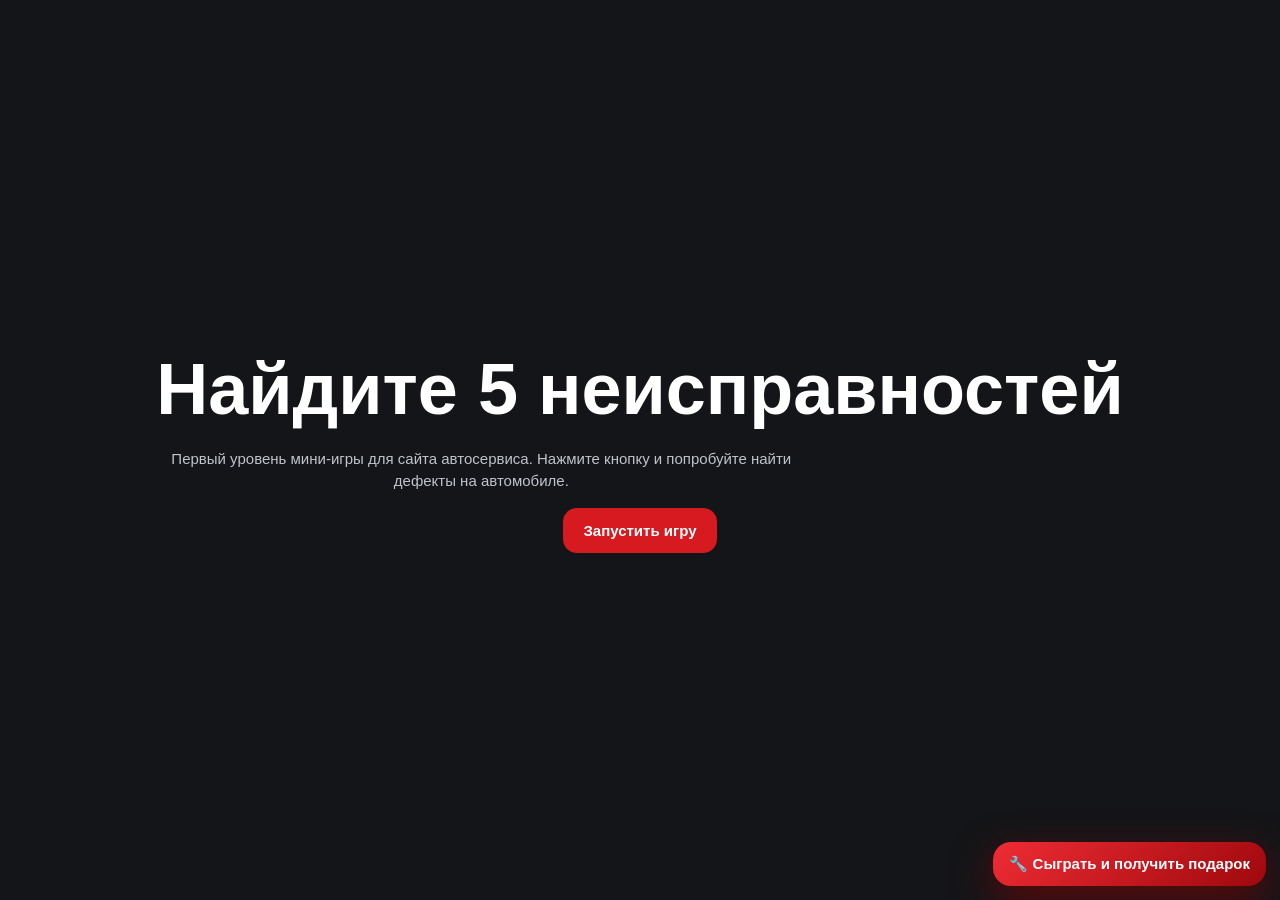
==== gsa-game-demo/index.html @ 61bdeb92 "Publish GSA game live demo" ====
<!doctype html><html lang="ru"><meta charset="utf-8"><meta name="viewport" content="width=device-width,initial-scale=1"><title>ГСА - игра</title><style>*{box-sizing:border-box}body{margin:0;font:15px Arial;background:#141518;color:#fff}button{font:inherit;cursor:pointer}.home{min-height:100vh;display:grid;place-items:center;text-align:center;padding:24px}.home h1{font-size:clamp(34px,8vw,72px);margin:0 0 18px}.home p{color:#bfc4cb;max-width:650px;line-height:1.5}.red{border:0;border-radius:14px;padding:14px 20px;background:#d71920;color:#fff;font-weight:800}.badge{position:fixed;right:14px;bottom:14px;z-index:3;border:0;border-radius:18px;padding:13px 16px;background:linear-gradient(135deg,#ef2c34,#9e080d);color:#fff;font-weight:800;box-shadow:0 15px 40px #8f000099;animation:p 3s infinite}@keyframes p{50%{transform:translateY(-4px)}}.modal{position:fixed;inset:0;z-index:10;display:none;background:#000d;padding:10px}.modal.on{display:grid;place-items:center}.box{width:min(1000px,100%);max-height:100vh;overflow:auto;background:#202226;border-radius:20px}.head{display:flex;justify-content:space-between;align-items:center;padding:13px 15px;background:#181a1d;position:sticky;top:0;z-index:4}.hud{display:flex;gap:8px;align-items:center}.pill{background:#2c2f34;padding:8px 10px;border-radius:10px;font-weight:800}.x{width:38px;height:38px;border:0;border-radius:10px;background:#30343a;color:#fff;font-size:22px}.scene{position:relative;aspect-ratio:1672/941;background:#000}.scene img,.scene svg{position:absolute;inset:0;width:100%;height:100%}.scene img{object-fit:contain;pointer-events:none}.hot{fill:#fff0;stroke:#fff0;stroke-width:7}.hot:focus{stroke:#ffd54a;outline:none}.ring{fill:none;stroke:#31d486;stroke-width:7;opacity:0}.ring.on{opacity:1}.cover,.finish{position:absolute;inset:0;display:grid;place-items:center;background:#000a;padding:18px}.finish{display:none}.card{max-width:460px;text-align:center;background:#24272c;padding:24px;border-radius:20px}.card h2{margin:0 0 10px}.card p{color:#c4c9d0;line-height:1.45}.toast{position:absolute;left:14px;bottom:14px;max-width:calc(100% - 28px);background:#15171bf2;padding:12px 14px;border-radius:12px;display:none}.toast.on{display:block}.toast b{display:block;margin-bottom:4px}.toast span{color:#c6cbd2;font-size:13px}.coupon{font-size:28px;color:#ff4b53;font-weight:900;letter-spacing:2px;margin:15px 0}.hint{margin:12px;border:1px solid #444;background:#2c2f34;color:#fff;border-radius:11px;padding:10px 14px;font-weight:800}@media(max-width:600px){.modal{padding:0}.box{border-radius:0}.head{align-items:flex-start}.hud{flex-wrap:wrap;justify-content:flex-end}.badge{right:8px;bottom:8px;max-width:220px}}
</style><body><main class="home"><div><h1>Найдите 5 неисправностей</h1><p>Первый уровень мини-игры для сайта автосервиса. Нажмите кнопку и попробуйте найти дефекты на автомобиле.</p><button class="red" id="open">Запустить игру</button></div></main><button class="badge" id="badge">🔧 Сыграть и получить подарок</button><div class="modal" id="modal"><div class="box"><div class="head"><b>Диагностика автомобиля</b><div class="hud"><span class="pill">Найдено: <b id="n">0</b>/5</span><span class="pill" id="t">01:30</span><button class="x" id="close">×</button></div></div><div class="scene" id="scene"><img src="[data-uri]" alt="Автомобиль на подъёмнике"><svg id="map" viewBox="0 0 1672 941"><ellipse class="hot" data-i="tire" cx="568" cy="408" rx="105" ry="190" tabindex="0"/><ellipse class="ring" data-r="tire" cx="568" cy="408" rx="105" ry="190"/><ellipse class="hot" data-i="brake" cx="711" cy="369" rx="76" ry="92" tabindex="0"/><ellipse class="ring" data-r="brake" cx="711" cy="369" rx="76" ry="92"/><ellipse class="hot" data-i="shock" cx="650" cy="190" rx="78" ry="105" tabindex="0"/><ellipse class="ring" data-r="shock" cx="650" cy="190" rx="78" ry="105"/><ellipse class="hot" data-i="exhaust" cx="1155" cy="579" rx="205" ry="78" tabindex="0"/><ellipse class="ring" data-r="exhaust" cx="1155" cy="579" rx="205" ry="78"/><ellipse class="hot" data-i="fluid" cx="817" cy="900" rx="118" ry="42" tabindex="0"/><ellipse class="ring" data-r="fluid" cx="817" cy="900" rx="118" ry="42"/></svg><div class="toast" id="toast"><b id="a"></b><span id="b"></span></div><div class="cover" id="cover"><div class="card"><h2>Проведите диагностику</h2><p>Найдите 5 неисправностей за 90 секунд. После окончания времени можно продолжить.</p><button class="red" id="start">Начать диагностику</button></div></div><div class="finish" id="finish"><div class="card"><h2>Все неисправности найдены</h2><p>Первый уровень пройден.</p><div class="coupon">GSA-300</div><button class="red" id="copy">Скопировать купон</button><button class="hint" id="again">Пройти ещё раз</button></div></div></div><button class="hint" id="hint">Показать подсказку</button></div></div><script>(()=>{const D={tire:['Изношенная шина','Износ протектора ухудшает сцепление и увеличивает тормозной путь.'],brake:['Повреждённый тормозной диск','Коррозия и борозды могут снизить эффективность торможения.'],shock:['Потёкший амортизатор','Масляные следы могут говорить о потере герметичности.'],exhaust:['Повреждённая выхлопная система','Коррозия и утечка газов вызывают шум и запах выхлопа.'],fluid:['Утечка жидкости','Пятно под машиной может быть маслом, антифризом или другой жидкостью.']},$=s=>document.querySelector(s),M=$('#modal'),C=$('#cover'),F=$('#finish'),N=$('#n'),T=$('#t'),A=$('#a'),B=$('#b'),O=$('#toast');let f=new Set,s=90,q,h=0,p=false;function open(){M.classList.add('on');document.body.style.overflow='hidden'}function close(){M.classList.remove('on');document.body.style.overflow='';clearInterval(q);p=false}$('#open').onclick=$('#badge').onclick=open;$('#close').onclick=close;function toast(x,y){A.textContent=x;B.textContent=y;O.classList.add('on');setTimeout(()=>O.classList.remove('on'),3000)}function time(){T.textContent=String(s/60|0).padStart(2,'0')+':'+String(s%60).padStart(2,'0')}function reset(){clearInterval(q);f.clear();s=90;p=false;N.textContent=0;time();document.querySelectorAll('.ring').forEach(x=>x.classList.remove('on'));F.style.display='none'}function start(){reset();C.style.display='none';p=true;q=setInterval(()=>{if(s){s--;time();if(!s)toast('Время вышло','Можно продолжить поиск.')}},1000)}$('#start').onclick=start;function hit(i){if(!p||f.has(i))return;f.add(i);document.querySelector(`[data-r=${i}]`).classList.add('on');N.textContent=f.size;toast(D[i][0],D[i][1]);if(f.size===5){clearInterval(q);p=false;setTimeout(()=>F.style.display='grid',600)}}document.querySelectorAll('.hot').forEach(x=>{x.onpointerdown=e=>{e.stopPropagation();hit(x.dataset.i)};x.onkeydown=e=>{if(e.key==='Enter'||e.key===' '){e.preventDefault();hit(x.dataset.i)}}});$('#hint').onclick=()=>{if(!p)return;let x=Object.keys(D).filter(i=>!f.has(i));if(x.length){let i=x[h++%x.length];toast('Подсказка',D[i][0])}};$('#again').onclick=start;$('#copy').onclick=async e=>{try{await navigator.clipboard.writeText('GSA-300');e.target.textContent='Код скопирован'}catch{e.target.textContent='GSA-300'}};document.onkeydown=e=>{if(e.key==='Escape')close()};reset()})();</script></body></html>
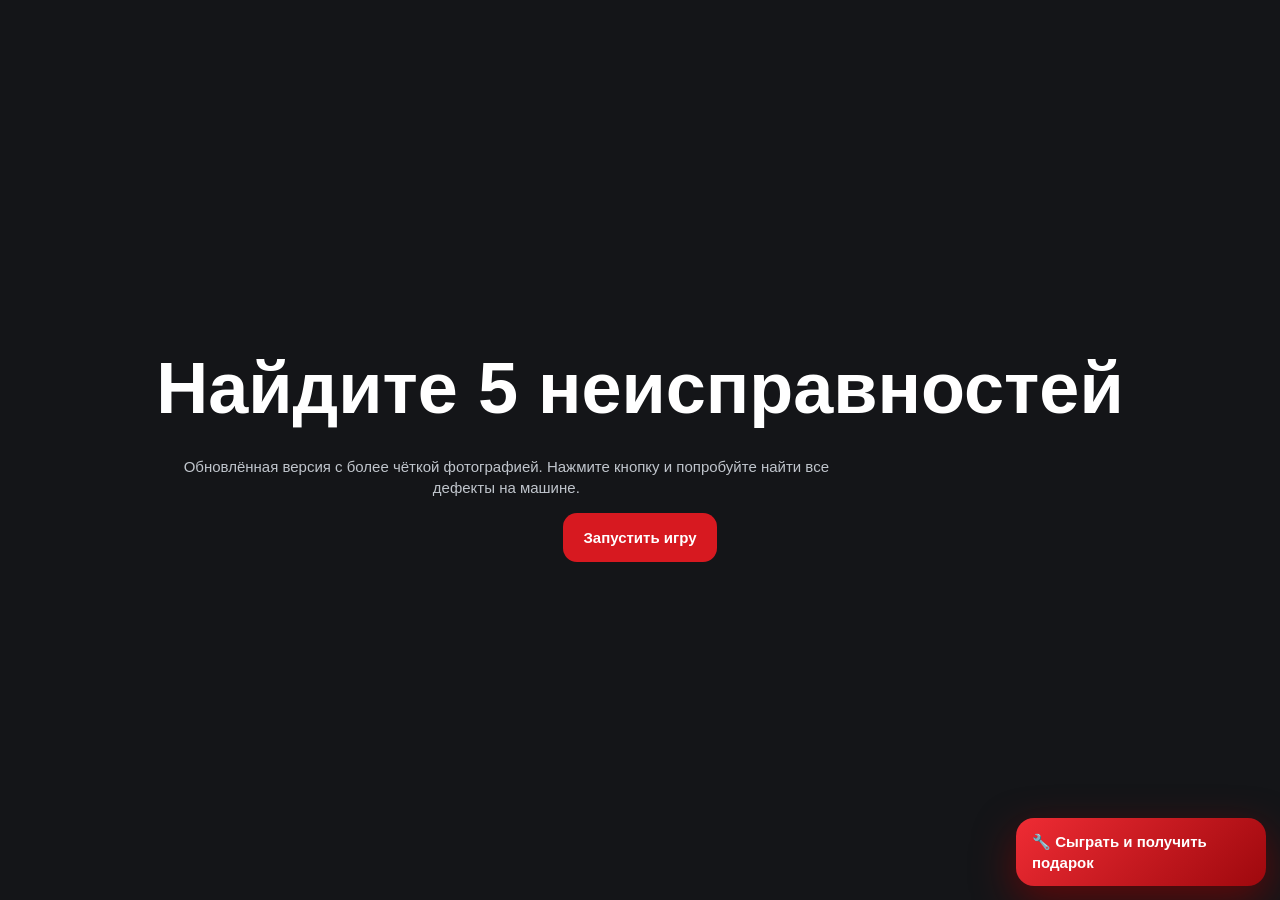
==== commit 62517975: "Improve GSA mobile portrait gameplay" ====
--- a/gsa-game-demo/index.html
+++ b/gsa-game-demo/index.html
@@ -1,2 +1,150 @@
-<!doctype html><html lang="ru"><meta charset="utf-8"><meta name="viewport" content="width=device-width,initial-scale=1"><title>ГСА - игра</title><style>*{box-sizing:border-box}body{margin:0;font:15px Arial;background:#141518;color:#fff}button{font:inherit;cursor:pointer}.home{min-height:100vh;display:grid;place-items:center;text-align:center;padding:24px}.home h1{font-size:clamp(34px,8vw,72px);margin:0 0 18px}.home p{color:#bfc4cb;max-width:650px;line-height:1.5}.red{border:0;border-radius:14px;padding:14px 20px;background:#d71920;color:#fff;font-weight:800}.badge{position:fixed;right:14px;bottom:14px;z-index:3;border:0;border-radius:18px;padding:13px 16px;background:linear-gradient(135deg,#ef2c34,#9e080d);color:#fff;font-weight:800;box-shadow:0 15px 40px #8f000099;animation:p 3s infinite}@keyframes p{50%{transform:translateY(-4px)}}.modal{position:fixed;inset:0;z-index:10;display:none;background:#000d;padding:10px}.modal.on{display:grid;place-items:center}.box{width:min(1000px,100%);max-height:100vh;overflow:auto;background:#202226;border-radius:20px}.head{display:flex;justify-content:space-between;align-items:center;padding:13px 15px;background:#181a1d;position:sticky;top:0;z-index:4}.hud{display:flex;gap:8px;align-items:center}.pill{background:#2c2f34;padding:8px 10px;border-radius:10px;font-weight:800}.x{width:38px;height:38px;border:0;border-radius:10px;background:#30343a;color:#fff;font-size:22px}.scene{position:relative;aspect-ratio:1672/941;background:#000}.scene img,.scene svg{position:absolute;inset:0;width:100%;height:100%}.scene img{object-fit:contain;pointer-events:none}.hot{fill:#fff0;stroke:#fff0;stroke-width:7}.hot:focus{stroke:#ffd54a;outline:none}.ring{fill:none;stroke:#31d486;stroke-width:7;opacity:0}.ring.on{opacity:1}.cover,.finish{position:absolute;inset:0;display:grid;place-items:center;background:#000a;padding:18px}.finish{display:none}.card{max-width:460px;text-align:center;background:#24272c;padding:24px;border-radius:20px}.card h2{margin:0 0 10px}.card p{color:#c4c9d0;line-height:1.45}.toast{position:absolute;left:14px;bottom:14px;max-width:calc(100% - 28px);background:#15171bf2;padding:12px 14px;border-radius:12px;display:none}.toast.on{display:block}.toast b{display:block;margin-bottom:4px}.toast span{color:#c6cbd2;font-size:13px}.coupon{font-size:28px;color:#ff4b53;font-weight:900;letter-spacing:2px;margin:15px 0}.hint{margin:12px;border:1px solid #444;background:#2c2f34;color:#fff;border-radius:11px;padding:10px 14px;font-weight:800}@media(max-width:600px){.modal{padding:0}.box{border-radius:0}.head{align-items:flex-start}.hud{flex-wrap:wrap;justify-content:flex-end}.badge{right:8px;bottom:8px;max-width:220px}}
-</style><body><main class="home"><div><h1>Найдите 5 неисправностей</h1><p>Первый уровень мини-игры для сайта автосервиса. Нажмите кнопку и попробуйте найти дефекты на автомобиле.</p><button class="red" id="open">Запустить игру</button></div></main><button class="badge" id="badge">🔧 Сыграть и получить подарок</button><div class="modal" id="modal"><div class="box"><div class="head"><b>Диагностика автомобиля</b><div class="hud"><span class="pill">Найдено: <b id="n">0</b>/5</span><span class="pill" id="t">01:30</span><button class="x" id="close">×</button></div></div><div class="scene" id="scene"><img src="[data-uri]" alt="Автомобиль на подъёмнике"><svg id="map" viewBox="0 0 1672 941"><ellipse class="hot" data-i="tire" cx="568" cy="408" rx="105" ry="190" tabindex="0"/><ellipse class="ring" data-r="tire" cx="568" cy="408" rx="105" ry="190"/><ellipse class="hot" data-i="brake" cx="711" cy="369" rx="76" ry="92" tabindex="0"/><ellipse class="ring" data-r="brake" cx="711" cy="369" rx="76" ry="92"/><ellipse class="hot" data-i="shock" cx="650" cy="190" rx="78" ry="105" tabindex="0"/><ellipse class="ring" data-r="shock" cx="650" cy="190" rx="78" ry="105"/><ellipse class="hot" data-i="exhaust" cx="1155" cy="579" rx="205" ry="78" tabindex="0"/><ellipse class="ring" data-r="exhaust" cx="1155" cy="579" rx="205" ry="78"/><ellipse class="hot" data-i="fluid" cx="817" cy="900" rx="118" ry="42" tabindex="0"/><ellipse class="ring" data-r="fluid" cx="817" cy="900" rx="118" ry="42"/></svg><div class="toast" id="toast"><b id="a"></b><span id="b"></span></div><div class="cover" id="cover"><div class="card"><h2>Проведите диагностику</h2><p>Найдите 5 неисправностей за 90 секунд. После окончания времени можно продолжить.</p><button class="red" id="start">Начать диагностику</button></div></div><div class="finish" id="finish"><div class="card"><h2>Все неисправности найдены</h2><p>Первый уровень пройден.</p><div class="coupon">GSA-300</div><button class="red" id="copy">Скопировать купон</button><button class="hint" id="again">Пройти ещё раз</button></div></div></div><button class="hint" id="hint">Показать подсказку</button></div></div><script>(()=>{const D={tire:['Изношенная шина','Износ протектора ухудшает сцепление и увеличивает тормозной путь.'],brake:['Повреждённый тормозной диск','Коррозия и борозды могут снизить эффективность торможения.'],shock:['Потёкший амортизатор','Масляные следы могут говорить о потере герметичности.'],exhaust:['Повреждённая выхлопная система','Коррозия и утечка газов вызывают шум и запах выхлопа.'],fluid:['Утечка жидкости','Пятно под машиной может быть маслом, антифризом или другой жидкостью.']},$=s=>document.querySelector(s),M=$('#modal'),C=$('#cover'),F=$('#finish'),N=$('#n'),T=$('#t'),A=$('#a'),B=$('#b'),O=$('#toast');let f=new Set,s=90,q,h=0,p=false;function open(){M.classList.add('on');document.body.style.overflow='hidden'}function close(){M.classList.remove('on');document.body.style.overflow='';clearInterval(q);p=false}$('#open').onclick=$('#badge').onclick=open;$('#close').onclick=close;function toast(x,y){A.textContent=x;B.textContent=y;O.classList.add('on');setTimeout(()=>O.classList.remove('on'),3000)}function time(){T.textContent=String(s/60|0).padStart(2,'0')+':'+String(s%60).padStart(2,'0')}function reset(){clearInterval(q);f.clear();s=90;p=false;N.textContent=0;time();document.querySelectorAll('.ring').forEach(x=>x.classList.remove('on'));F.style.display='none'}function start(){reset();C.style.display='none';p=true;q=setInterval(()=>{if(s){s--;time();if(!s)toast('Время вышло','Можно продолжить поиск.')}},1000)}$('#start').onclick=start;function hit(i){if(!p||f.has(i))return;f.add(i);document.querySelector(`[data-r=${i}]`).classList.add('on');N.textContent=f.size;toast(D[i][0],D[i][1]);if(f.size===5){clearInterval(q);p=false;setTimeout(()=>F.style.display='grid',600)}}document.querySelectorAll('.hot').forEach(x=>{x.onpointerdown=e=>{e.stopPropagation();hit(x.dataset.i)};x.onkeydown=e=>{if(e.key==='Enter'||e.key===' '){e.preventDefault();hit(x.dataset.i)}}});$('#hint').onclick=()=>{if(!p)return;let x=Object.keys(D).filter(i=>!f.has(i));if(x.length){let i=x[h++%x.length];toast('Подсказка',D[i][0])}};$('#again').onclick=start;$('#copy').onclick=async e=>{try{await navigator.clipboard.writeText('GSA-300');e.target.textContent='Код скопирован'}catch{e.target.textContent='GSA-300'}};document.onkeydown=e=>{if(e.key==='Escape')close()};reset()})();</script></body></html>+<!doctype html>
+<html lang="ru">
+<head>
+<meta charset="utf-8">
+<meta name="viewport" content="width=device-width,initial-scale=1,viewport-fit=cover">
+<title>ГСА - Найди 5 неисправностей</title>
+<style>
+*{box-sizing:border-box}html,body{margin:0;padding:0}body{font:15px/1.4 Arial,sans-serif;background:#141518;color:#fff}
+button{font:inherit;cursor:pointer}
+.home{min-height:100vh;display:grid;place-items:center;text-align:center;padding:24px}
+.home h1{font-size:clamp(34px,8vw,72px);margin:0 0 18px}.home p{color:#c0c5cc;max-width:700px}
+.btn-red{border:0;border-radius:14px;padding:14px 20px;background:#d71920;color:#fff;font-weight:800}
+.badge{position:fixed;right:14px;bottom:14px;z-index:3;border:0;border-radius:18px;padding:13px 16px;background:linear-gradient(135deg,#ef2c34,#9e080d);color:#fff;font-weight:800;box-shadow:0 15px 40px #8f000099;animation:pulse 3s infinite;max-width:250px;text-align:left}
+@keyframes pulse{50%{transform:translateY(-4px)}}
+.modal{position:fixed;inset:0;z-index:10;display:none;background:#000c;padding:10px}.modal.on{display:grid;place-items:center}
+.box{width:min(1120px,100%);max-height:100vh;overflow:auto;background:#202226;border-radius:20px;box-shadow:0 20px 50px rgba(0,0,0,.45)}
+.head{display:flex;justify-content:space-between;align-items:center;gap:12px;padding:13px 15px;background:#181a1d;position:sticky;top:0;z-index:4}
+.brand{font-weight:800}.hud{display:flex;gap:8px;align-items:center;flex-wrap:wrap;justify-content:flex-end}.pill{background:#2c2f34;padding:8px 10px;border-radius:10px;font-weight:800}.pill.low{background:#b10e14}.x{width:38px;height:38px;border:0;border-radius:10px;background:#30343a;color:#fff;font-size:22px}
+.helper{display:flex;gap:10px;align-items:center;justify-content:space-between;padding:10px 12px 0 12px;flex-wrap:wrap}.hint-btn,.ghost-btn{border:1px solid #555;background:#2c2f34;color:#fff;border-radius:11px;padding:10px 14px;font-weight:800}.ghost-btn{background:#fff;color:#111}
+.scene-scroll{margin:12px;overflow:hidden;border-radius:16px;background:#000;border:1px solid #35383d;overscroll-behavior:contain}
+.scene{position:relative;aspect-ratio:1672/941;background:#000;margin:0;width:100%;overflow:hidden}
+.scene img,.scene svg{position:absolute;inset:0;width:100%;height:100%}.scene img{object-fit:contain;pointer-events:none}
+.hot{fill:#fff0;stroke:#fff0;stroke-width:6}.hot:focus{stroke:#ffd54a;outline:none}
+.ring{fill:none;stroke:#31d486;stroke-width:7;opacity:0}.ring.on{opacity:1}.ring.hint{opacity:.85;stroke:#ffd54a}.wrong-x{stroke:#ff4c55;stroke-width:8;stroke-linecap:round}
+.cover,.finish{position:absolute;inset:0;display:grid;place-items:center;background:#000a;padding:18px}.finish{display:none}
+.card{max-width:500px;text-align:center;background:#24272c;padding:24px;border-radius:20px}.card h2{margin:0 0 10px}.card p{color:#c4c9d0;line-height:1.45}
+.toast{position:absolute;left:14px;bottom:14px;max-width:calc(100% - 28px);background:#15171bf2;padding:12px 14px;border-radius:12px;display:none}.toast.on{display:block}.toast b{display:block;margin-bottom:4px}.toast span{color:#c6cbd2;font-size:13px}
+.coupon{font-size:28px;color:#ff4b53;font-weight:900;letter-spacing:2px;margin:15px 0}
+.finish-actions{display:flex;gap:10px;flex-wrap:wrap;justify-content:center}.status{padding:0 12px 12px;color:#cfd3d9;min-height:24px}.status.warn{color:#ffcc66}.status.ok{color:#7de1a3}
+@media(max-width:700px){
+  .modal{padding:0;align-items:stretch}.box{border-radius:0;width:100%;height:100dvh;max-height:100dvh;display:flex;flex-direction:column;overflow:hidden}
+  .head{flex:0 0 auto;align-items:center;padding:8px 9px;gap:6px}.brand{font-size:12px;line-height:1.2;max-width:122px}.hud{gap:5px}.pill{padding:6px 7px;font-size:11px}.x{width:34px;height:34px;font-size:20px}
+  .helper{flex:0 0 auto;padding:6px 8px;gap:6px;min-height:44px}.hint-btn{padding:7px 11px;font-size:12px}.status{padding:0;font-size:11px;line-height:1.2;flex:1;text-align:right;min-height:0}
+  .scene-scroll{flex:1 1 auto;min-height:0;margin:0 8px 8px;overflow:auto hidden;border-radius:12px;scrollbar-width:thin;-webkit-overflow-scrolling:touch;touch-action:pan-x;overscroll-behavior-x:contain}
+  .scene{height:100%;width:max(100%,calc((100dvh - 102px) * 1.77778));min-width:760px;max-width:none;aspect-ratio:auto}
+  .scene img,.scene svg{width:100%;height:100%;object-fit:fill}
+  .cover,.finish{position:sticky;left:0;width:min(100vw - 16px,430px);min-width:calc(100vw - 16px)}
+  .card{padding:18px 14px;border-radius:15px}.card h2{font-size:19px}.card p{font-size:13px}.coupon{font-size:23px}
+  .badge{right:8px;bottom:8px;max-width:210px;font-size:13px}.finish-actions .btn-red,.finish-actions .ghost-btn{width:100%}
+}
+@media(max-width:700px) and (orientation:landscape){
+  .box{height:100dvh}.brand{max-width:none}.scene-scroll{overflow:hidden;margin:0 8px 8px}.scene{width:100%;min-width:0;height:auto;aspect-ratio:1672/941}.scene img,.scene svg{object-fit:contain}.status{text-align:left}
+}
+</style>
+</head>
+<body>
+<main class="home"><div><h1>Найдите 5 неисправностей</h1><p>Обновлённая версия с более чёткой фотографией. Нажмите кнопку и попробуйте найти все дефекты на машине.</p><button class="btn-red" id="openMain">Запустить игру</button></div></main>
+<button class="badge" id="badge">🔧 Сыграть и получить подарок</button>
+<div class="modal" id="modal" aria-hidden="true">
+  <div class="box">
+    <div class="head">
+      <div class="brand">Гараж Счастливого Автомобиля</div>
+      <div class="hud">
+        <span class="pill">Найдено: <b id="foundCount">0</b>/5</span>
+        <span class="pill" id="timerPill">Осталось: <b id="timer">01:30</b></span>
+        <button class="x" id="close">×</button>
+      </div>
+    </div>
+    <div class="helper">
+      <button class="hint-btn" id="hintBtn">Подсказка</button>
+      <div id="topStatus" class="status"></div>
+    </div>
+    <div class="scene-scroll" id="sceneScroll" aria-label="Игровое изображение. На вертикальном экране перемещайте его пальцем влево и вправо.">
+    <div class="scene" id="scene">
+      <img id="gsaCarImage" alt="Автомобиль на подъёмнике">
+      <svg id="map" viewBox="0 0 1672 941" aria-label="Игровая карта">
+        <ellipse class="hot" data-i="tire" cx="568" cy="408" rx="105" ry="190" tabindex="0"/>
+        <ellipse class="ring" data-r="tire" cx="568" cy="408" rx="105" ry="190"/>
+        <ellipse class="hot" data-i="brake" cx="711" cy="369" rx="76" ry="92" tabindex="0"/>
+        <ellipse class="ring" data-r="brake" cx="711" cy="369" rx="76" ry="92"/>
+        <ellipse class="hot" data-i="shock" cx="650" cy="190" rx="78" ry="105" tabindex="0"/>
+        <ellipse class="ring" data-r="shock" cx="650" cy="190" rx="78" ry="105"/>
+        <ellipse class="hot" data-i="exhaust" cx="1155" cy="579" rx="205" ry="78" tabindex="0"/>
+        <ellipse class="ring" data-r="exhaust" cx="1155" cy="579" rx="205" ry="78"/>
+        <ellipse class="hot" data-i="fluid" cx="817" cy="900" rx="118" ry="42" tabindex="0"/>
+        <ellipse class="ring" data-r="fluid" cx="817" cy="900" rx="118" ry="42"/>
+      </svg>
+      <div class="toast" id="toast"><b id="toastTitle"></b><span id="toastText"></span></div>
+      <div class="cover" id="cover"><div class="card"><h2>Проведите диагностику</h2><p>Найдите 5 неисправностей за 90 секунд. После окончания времени можно продолжить поиск. В этой версии уже добавлены звуки для верного и неверного нажатия.</p><button class="btn-red" id="start">Начать диагностику</button></div></div>
+      <div class="finish" id="finish"><div class="card"><h2>Все неисправности найдены</h2><p>Первый уровень пройден.</p><div class="coupon">GSA-300</div><div class="finish-actions"><button class="btn-red" id="copyBtn">Скопировать купон</button><button class="ghost-btn" id="againBtn">Пройти ещё раз</button></div></div></div>
+    </div>
+    </div>
+  </div>
+</div>
+<script src="img-1.js"></script>
+<script src="img-2.js"></script>
+<script src="img-3.js"></script>
+<script src="img-4.js"></script>
+<script src="img-5.js"></script>
+<script src="img-6.js"></script>
+<script src="img-7.js"></script>
+<script src="img-8.js"></script>
+<script>
+(()=>{
+  const imageElement=document.getElementById('gsaCarImage');
+  if(imageElement && window.GSA_IMG){ imageElement.src='data:image/webp;base64,'+window.GSA_IMG; }
+  const DEFECTS={
+    tire:['Изношенная шина','Износ протектора ухудшает сцепление и увеличивает тормозной путь.'],
+    brake:['Повреждённый тормозной диск','Коррозия и борозды могут снизить эффективность торможения.'],
+    shock:['Потёкший амортизатор','Масляные следы могут говорить о потере герметичности амортизатора.'],
+    exhaust:['Повреждённая выхлопная система','Коррозия и утечка газов вызывают шум и запах выхлопа.'],
+    fluid:['Утечка жидкости','Пятно под машиной может быть маслом, антифризом или другой жидкостью.']
+  };
+  const $=s=>document.querySelector(s), $$=s=>document.querySelectorAll(s);
+  const modal=$('#modal'), cover=$('#cover'), finish=$('#finish'), toast=$('#toast'), timer=$('#timer'), timerPill=$('#timerPill'), foundCount=$('#foundCount'), topStatus=$('#topStatus'), sceneScroll=$('#sceneScroll'), map=$('#map');
+  let found=new Set(), seconds=90, timerId=null, playing=false, hintIndex=0, audioCtx=null;
+  function ensureAudio(){ if(!audioCtx){ const AC=window.AudioContext||window.webkitAudioContext; if(AC) audioCtx=new AC(); } if(audioCtx && audioCtx.state==='suspended') audioCtx.resume(); }
+  function tone(freq,dur,type,vol,delay){ if(!audioCtx) return; const now=audioCtx.currentTime+(delay||0); const o=audioCtx.createOscillator(), g=audioCtx.createGain(); o.type=type||'sine'; o.frequency.setValueAtTime(freq,now); g.gain.setValueAtTime(0.0001,now); g.gain.exponentialRampToValueAtTime(vol||0.08,now+0.01); g.gain.exponentialRampToValueAtTime(0.0001,now+dur); o.connect(g); g.connect(audioCtx.destination); o.start(now); o.stop(now+dur+0.02); }
+  function playCorrect(){ ensureAudio(); tone(660,0.12,'triangle',0.07,0); tone(880,0.16,'triangle',0.07,0.12); }
+  function playWrong(){ ensureAudio(); tone(220,0.18,'sawtooth',0.05,0); tone(180,0.18,'sawtooth',0.04,0.08); }
+  function openGame(){ modal.classList.add('on'); modal.setAttribute('aria-hidden','false'); document.body.style.overflow='hidden'; }
+  function closeGame(){ modal.classList.remove('on'); modal.setAttribute('aria-hidden','true'); document.body.style.overflow=''; stopTimer(); playing=false; }
+  $('#openMain').onclick=$('#badge').onclick=openGame; $('#close').onclick=closeGame;
+  document.addEventListener('keydown',e=>{ if(e.key==='Escape') closeGame(); });
+  function format(sec){ return String(sec/60|0).padStart(2,'0')+':'+String(sec%60).padStart(2,'0'); }
+  function updateTimer(){ timer.textContent=format(seconds); if(seconds<=15) timerPill.classList.add('low'); else timerPill.classList.remove('low'); }
+  function showToast(title,text){ $('#toastTitle').textContent=title; $('#toastText').textContent=text; toast.classList.add('on'); clearTimeout(showToast.tid); showToast.tid=setTimeout(()=>toast.classList.remove('on'),2800); }
+  function reset(){ stopTimer(); found.clear(); seconds=90; playing=false; hintIndex=0; updateTimer(); foundCount.textContent='0'; topStatus.textContent=''; topStatus.className='status'; finish.style.display='none'; cover.style.display='grid'; $$('.ring').forEach(r=>r.classList.remove('on','hint')); $$('.wrong-mark').forEach(x=>x.remove()); }
+  function start(){ ensureAudio(); found.clear(); seconds=90; playing=true; updateTimer(); foundCount.textContent='0'; topStatus.textContent=(window.innerWidth<=700&&window.innerHeight>window.innerWidth)?'Двигайте изображение пальцем влево и вправо':''; topStatus.className='status'; finish.style.display='none'; cover.style.display='none'; $$('.ring').forEach(r=>r.classList.remove('on','hint')); $$('.wrong-mark').forEach(x=>x.remove()); if(sceneScroll){ sceneScroll.scrollLeft=0; } timerId=setInterval(()=>{ if(seconds>0){ seconds--; updateTimer(); if(seconds===0){ topStatus.textContent='Время вышло, но можно продолжить поиск'; topStatus.className='status warn'; showToast('Время вышло','Можно продолжить поиск.'); } } },1000); }
+  function stopTimer(){ if(timerId){ clearInterval(timerId); timerId=null; } }
+  $('#start').onclick=start; $('#againBtn').onclick=start;
+  function finishLevel(){ playing=false; stopTimer(); topStatus.textContent='Отлично! Все дефекты найдены'; topStatus.className='status ok'; setTimeout(()=>finish.style.display='grid',350); }
+  function markFound(id){ document.querySelector('[data-r="'+id+'"]').classList.add('on'); found.add(id); foundCount.textContent=String(found.size); const d=DEFECTS[id]; playCorrect(); showToast(d[0],d[1]); if(found.size===5) finishLevel(); }
+  function hint(){ if(!playing) return; const remain=Object.keys(DEFECTS).filter(k=>!found.has(k)); if(!remain.length) return; const id=remain[hintIndex % remain.length]; hintIndex++; const ring=document.querySelector('[data-r="'+id+'"]').classList; ring.add('hint'); setTimeout(()=>ring.remove('hint'),1200); showToast('Подсказка',DEFECTS[id][0]); }
+  $('#hintBtn').onclick=hint;
+  function wrongMark(x,y){ const ns='http://www.w3.org/2000/svg'; const g=document.createElementNS(ns,'g'); g.setAttribute('class','wrong-mark'); const l1=document.createElementNS(ns,'line'); l1.setAttribute('class','wrong-x'); l1.setAttribute('x1',x-12); l1.setAttribute('y1',y-12); l1.setAttribute('x2',x+12); l1.setAttribute('y2',y+12); const l2=document.createElementNS(ns,'line'); l2.setAttribute('class','wrong-x'); l2.setAttribute('x1',x+12); l2.setAttribute('y1',y-12); l2.setAttribute('x2',x-12); l2.setAttribute('y2',y+12); g.appendChild(l1); g.appendChild(l2); $('#map').appendChild(g); setTimeout(()=>g.remove(),650); }
+  function svgPoint(evt){ const svg=$('#map'); const pt=svg.createSVGPoint(); pt.x=evt.clientX; pt.y=evt.clientY; return pt.matrixTransform(svg.getScreenCTM().inverse()); }
+  let pointerStart=null;
+  map.addEventListener('pointerdown',e=>{
+    if(!playing) return;
+    pointerStart={x:e.clientX,y:e.clientY,id:e.target.classList.contains('hot')?e.target.dataset.i:null};
+  });
+  map.addEventListener('pointerup',e=>{
+    if(!playing||!pointerStart) return;
+    const dx=e.clientX-pointerStart.x, dy=e.clientY-pointerStart.y, moved=Math.sqrt(dx*dx+dy*dy);
+    const id=pointerStart.id; pointerStart=null;
+    if(moved>12) return;
+    if(id){ if(!found.has(id)) markFound(id); return; }
+    const p=svgPoint(e); wrongMark(p.x,p.y); playWrong(); showToast('Мимо','Здесь всё в порядке. Посмотрите внимательнее.');
+  });
+  map.addEventListener('pointercancel',()=>{ pointerStart=null; });
+  $$('.hot').forEach(el=>{
+    el.addEventListener('keydown',e=>{ if(e.key==='Enter' || e.key===' '){ e.preventDefault(); if(!playing) return; const id=el.dataset.i; if(found.has(id)) return; markFound(id); } });
+  });
+  $('#copyBtn').onclick=async e=>{ try{ await navigator.clipboard.writeText('GSA-300'); e.target.textContent='Код скопирован'; }catch(err){ e.target.textContent='GSA-300'; } };
+  reset();
+})();
+</script>
+</body>
+</html>
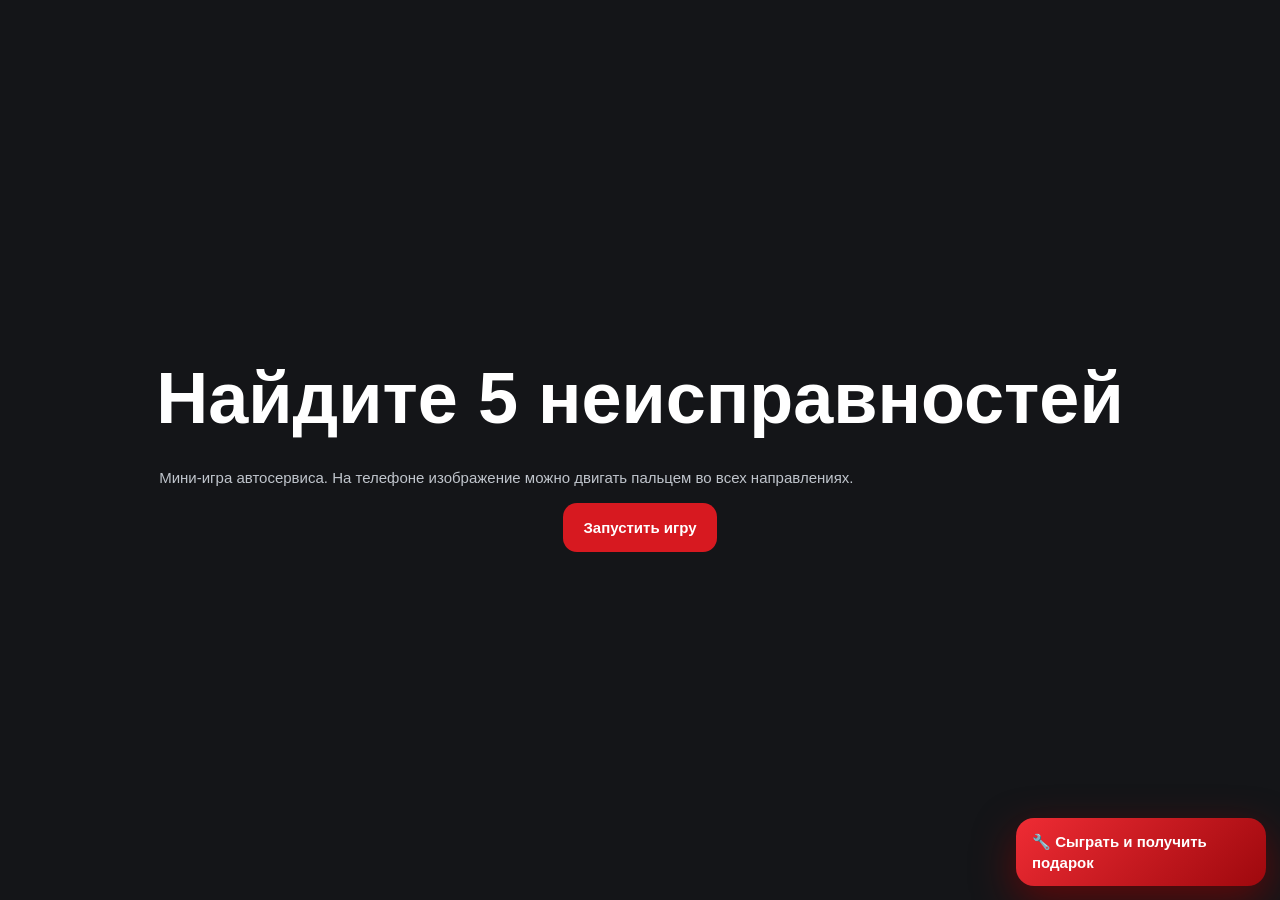
==== commit da9f86d0: "Fix image sharpness and mobile sound" ====
--- a/gsa-game-demo/index.html
+++ b/gsa-game-demo/index.html
@@ -2,149 +2,71 @@
 <html lang="ru">
 <head>
 <meta charset="utf-8">
-<meta name="viewport" content="width=device-width,initial-scale=1,viewport-fit=cover">
+<meta name="viewport" content="width=device-width,initial-scale=1,viewport-fit=cover,user-scalable=yes">
 <title>ГСА - Найди 5 неисправностей</title>
 <style>
-*{box-sizing:border-box}html,body{margin:0;padding:0}body{font:15px/1.4 Arial,sans-serif;background:#141518;color:#fff}
-button{font:inherit;cursor:pointer}
-.home{min-height:100vh;display:grid;place-items:center;text-align:center;padding:24px}
-.home h1{font-size:clamp(34px,8vw,72px);margin:0 0 18px}.home p{color:#c0c5cc;max-width:700px}
-.btn-red{border:0;border-radius:14px;padding:14px 20px;background:#d71920;color:#fff;font-weight:800}
-.badge{position:fixed;right:14px;bottom:14px;z-index:3;border:0;border-radius:18px;padding:13px 16px;background:linear-gradient(135deg,#ef2c34,#9e080d);color:#fff;font-weight:800;box-shadow:0 15px 40px #8f000099;animation:pulse 3s infinite;max-width:250px;text-align:left}
-@keyframes pulse{50%{transform:translateY(-4px)}}
-.modal{position:fixed;inset:0;z-index:10;display:none;background:#000c;padding:10px}.modal.on{display:grid;place-items:center}
-.box{width:min(1120px,100%);max-height:100vh;overflow:auto;background:#202226;border-radius:20px;box-shadow:0 20px 50px rgba(0,0,0,.45)}
-.head{display:flex;justify-content:space-between;align-items:center;gap:12px;padding:13px 15px;background:#181a1d;position:sticky;top:0;z-index:4}
-.brand{font-weight:800}.hud{display:flex;gap:8px;align-items:center;flex-wrap:wrap;justify-content:flex-end}.pill{background:#2c2f34;padding:8px 10px;border-radius:10px;font-weight:800}.pill.low{background:#b10e14}.x{width:38px;height:38px;border:0;border-radius:10px;background:#30343a;color:#fff;font-size:22px}
-.helper{display:flex;gap:10px;align-items:center;justify-content:space-between;padding:10px 12px 0 12px;flex-wrap:wrap}.hint-btn,.ghost-btn{border:1px solid #555;background:#2c2f34;color:#fff;border-radius:11px;padding:10px 14px;font-weight:800}.ghost-btn{background:#fff;color:#111}
-.scene-scroll{margin:12px;overflow:hidden;border-radius:16px;background:#000;border:1px solid #35383d;overscroll-behavior:contain}
-.scene{position:relative;aspect-ratio:1672/941;background:#000;margin:0;width:100%;overflow:hidden}
-.scene img,.scene svg{position:absolute;inset:0;width:100%;height:100%}.scene img{object-fit:contain;pointer-events:none}
-.hot{fill:#fff0;stroke:#fff0;stroke-width:6}.hot:focus{stroke:#ffd54a;outline:none}
-.ring{fill:none;stroke:#31d486;stroke-width:7;opacity:0}.ring.on{opacity:1}.ring.hint{opacity:.85;stroke:#ffd54a}.wrong-x{stroke:#ff4c55;stroke-width:8;stroke-linecap:round}
-.cover,.finish{position:absolute;inset:0;display:grid;place-items:center;background:#000a;padding:18px}.finish{display:none}
-.card{max-width:500px;text-align:center;background:#24272c;padding:24px;border-radius:20px}.card h2{margin:0 0 10px}.card p{color:#c4c9d0;line-height:1.45}
-.toast{position:absolute;left:14px;bottom:14px;max-width:calc(100% - 28px);background:#15171bf2;padding:12px 14px;border-radius:12px;display:none}.toast.on{display:block}.toast b{display:block;margin-bottom:4px}.toast span{color:#c6cbd2;font-size:13px}
-.coupon{font-size:28px;color:#ff4b53;font-weight:900;letter-spacing:2px;margin:15px 0}
-.finish-actions{display:flex;gap:10px;flex-wrap:wrap;justify-content:center}.status{padding:0 12px 12px;color:#cfd3d9;min-height:24px}.status.warn{color:#ffcc66}.status.ok{color:#7de1a3}
+:root{--red:#d71920;--dark:#181a1d;--panel:#24272c;--green:#31d486}
+*{box-sizing:border-box}html,body{margin:0;min-height:100%}body{font:15px/1.4 Arial,sans-serif;background:#141518;color:#fff}button{font:inherit;cursor:pointer}
+.home{min-height:100vh;display:grid;place-items:center;text-align:center;padding:24px}.home h1{font-size:clamp(34px,8vw,72px);margin:0 0 18px}.home p{color:#c0c5cc;max-width:700px}.btn-red{border:0;border-radius:14px;padding:14px 20px;background:var(--red);color:#fff;font-weight:800}
+.badge{position:fixed;right:14px;bottom:14px;z-index:3;border:0;border-radius:18px;padding:13px 16px;background:linear-gradient(135deg,#ef2c34,#9e080d);color:#fff;font-weight:800;box-shadow:0 15px 40px #8f000099;animation:pulse 3s infinite;max-width:250px;text-align:left}@keyframes pulse{50%{transform:translateY(-4px)}}
+.modal{position:fixed;inset:0;z-index:10;display:none;background:#000d;padding:10px}.modal.on{display:grid;place-items:center}.box{width:min(1180px,100%);max-height:100vh;overflow:auto;background:#202226;border-radius:20px;box-shadow:0 20px 50px #0008}.head{display:flex;justify-content:space-between;align-items:center;gap:12px;padding:13px 15px;background:var(--dark);position:sticky;top:0;z-index:20}.brand{font-weight:800}.hud{display:flex;gap:8px;align-items:center;flex-wrap:wrap;justify-content:flex-end}.pill{background:#2c2f34;padding:8px 10px;border-radius:10px;font-weight:800}.pill.low{background:#b10e14}.x{width:38px;height:38px;border:0;border-radius:10px;background:#30343a;color:#fff;font-size:22px}
+.helper{display:flex;gap:8px;align-items:center;padding:10px 12px 0;flex-wrap:wrap}.helper button,.ghost-btn{border:1px solid #555;background:#2c2f34;color:#fff;border-radius:11px;padding:9px 13px;font-weight:800}.ghost-btn{background:#fff;color:#111}.status{margin-left:auto;color:#cfd3d9;font-size:13px}.status.warn{color:#ffcc66}.status.ok{color:#7de1a3}
+.scene-scroll{margin:12px;overflow:hidden;border-radius:16px;background:#000;border:1px solid #35383d;overscroll-behavior:contain}.scene{position:relative;width:100%;aspect-ratio:3/2;background:#000;overflow:hidden}.scene img,.scene svg{position:absolute;inset:0;width:100%;height:100%;display:block}.scene img{object-fit:fill;pointer-events:none;image-rendering:auto}.scene svg{touch-action:manipulation}.hot{fill:#fff0;stroke:#fff0;stroke-width:7}.hot:focus{stroke:#ffd54a;outline:none}.ring{fill:none;stroke:var(--green);stroke-width:8;opacity:0;pointer-events:none}.ring.on{opacity:1}.ring.hint{opacity:.9;stroke:#ffd54a;animation:hintPulse .9s ease-in-out 2}@keyframes hintPulse{50%{stroke-width:16}}.wrong-x{stroke:#ff4c55;stroke-width:9;stroke-linecap:round}
+.cover,.finish{position:absolute;inset:0;z-index:12;display:grid;place-items:center;background:#000b;padding:18px}.finish{display:none}.card{max-width:500px;text-align:center;background:var(--panel);padding:24px;border-radius:20px;box-shadow:0 16px 40px #0008}.card h2{margin:0 0 10px}.card p{color:#c4c9d0;line-height:1.45}.toast{position:absolute;z-index:15;left:14px;bottom:14px;max-width:calc(100% - 28px);background:#15171bf2;padding:12px 14px;border-radius:12px;display:none}.toast.on{display:block}.toast b{display:block;margin-bottom:4px}.toast span{color:#c6cbd2;font-size:13px}.coupon{font-size:28px;color:#ff4b53;font-weight:900;letter-spacing:2px;margin:15px 0}.finish-actions{display:flex;gap:10px;flex-wrap:wrap;justify-content:center}
 @media(max-width:700px){
-  .modal{padding:0;align-items:stretch}.box{border-radius:0;width:100%;height:100dvh;max-height:100dvh;display:flex;flex-direction:column;overflow:hidden}
-  .head{flex:0 0 auto;align-items:center;padding:8px 9px;gap:6px}.brand{font-size:12px;line-height:1.2;max-width:122px}.hud{gap:5px}.pill{padding:6px 7px;font-size:11px}.x{width:34px;height:34px;font-size:20px}
-  .helper{flex:0 0 auto;padding:6px 8px;gap:6px;min-height:44px}.hint-btn{padding:7px 11px;font-size:12px}.status{padding:0;font-size:11px;line-height:1.2;flex:1;text-align:right;min-height:0}
-  .scene-scroll{flex:1 1 auto;min-height:0;margin:0 8px 8px;overflow:auto hidden;border-radius:12px;scrollbar-width:thin;-webkit-overflow-scrolling:touch;touch-action:pan-x;overscroll-behavior-x:contain}
-  .scene{height:100%;width:max(100%,calc((100dvh - 102px) * 1.77778));min-width:760px;max-width:none;aspect-ratio:auto}
-  .scene img,.scene svg{width:100%;height:100%;object-fit:fill}
-  .cover,.finish{position:sticky;left:0;width:min(100vw - 16px,430px);min-width:calc(100vw - 16px)}
-  .card{padding:18px 14px;border-radius:15px}.card h2{font-size:19px}.card p{font-size:13px}.coupon{font-size:23px}
-  .badge{right:8px;bottom:8px;max-width:210px;font-size:13px}.finish-actions .btn-red,.finish-actions .ghost-btn{width:100%}
+ .modal{padding:0;align-items:stretch}.box{border-radius:0;width:100%;height:100dvh;max-height:100dvh;display:flex;flex-direction:column;overflow:hidden}.head{flex:0 0 auto;padding:7px 8px;gap:5px}.brand{font-size:11px;line-height:1.15;max-width:105px}.hud{gap:4px}.pill{padding:6px;font-size:10.5px}.x{width:33px;height:33px;font-size:19px}.helper{flex:0 0 auto;padding:6px 8px;gap:5px;min-height:43px}.helper button{padding:7px 9px;font-size:11px}.status{font-size:10.5px;line-height:1.15;text-align:right;max-width:145px}
+ .scene-scroll{flex:1 1 auto;min-height:0;margin:0 7px 7px;overflow:auto;border-radius:11px;-webkit-overflow-scrolling:touch;touch-action:pan-x pan-y;scrollbar-width:thin}.scene{width:1320px;height:880px;max-width:none;aspect-ratio:auto}.scene img,.scene svg{width:1320px;height:880px}.scene svg{touch-action:pan-x pan-y}
+ .cover,.finish{position:fixed;inset:0;z-index:40}.card{width:min(92vw,430px);padding:20px 15px;border-radius:16px}.card h2{font-size:20px}.card p{font-size:13px}.toast{position:fixed;left:50%;bottom:16px;transform:translateX(-50%);width:min(92vw,480px);max-width:none}.badge{right:8px;bottom:8px;max-width:210px;font-size:13px}.finish-actions .btn-red,.finish-actions .ghost-btn{width:100%}
 }
-@media(max-width:700px) and (orientation:landscape){
-  .box{height:100dvh}.brand{max-width:none}.scene-scroll{overflow:hidden;margin:0 8px 8px}.scene{width:100%;min-width:0;height:auto;aspect-ratio:1672/941}.scene img,.scene svg{object-fit:contain}.status{text-align:left}
-}
+@media(max-width:700px) and (orientation:landscape){.scene-scroll{overflow:auto}.scene{width:900px;height:600px}.scene img,.scene svg{width:900px;height:600px}.brand{max-width:180px}.status{max-width:none}}
 </style>
 </head>
 <body>
-<main class="home"><div><h1>Найдите 5 неисправностей</h1><p>Обновлённая версия с более чёткой фотографией. Нажмите кнопку и попробуйте найти все дефекты на машине.</p><button class="btn-red" id="openMain">Запустить игру</button></div></main>
+<main class="home"><div><h1>Найдите 5 неисправностей</h1><p>Мини-игра автосервиса. На телефоне изображение можно двигать пальцем во всех направлениях.</p><button class="btn-red" id="openMain">Запустить игру</button></div></main>
 <button class="badge" id="badge">🔧 Сыграть и получить подарок</button>
-<div class="modal" id="modal" aria-hidden="true">
-  <div class="box">
-    <div class="head">
-      <div class="brand">Гараж Счастливого Автомобиля</div>
-      <div class="hud">
-        <span class="pill">Найдено: <b id="foundCount">0</b>/5</span>
-        <span class="pill" id="timerPill">Осталось: <b id="timer">01:30</b></span>
-        <button class="x" id="close">×</button>
-      </div>
-    </div>
-    <div class="helper">
-      <button class="hint-btn" id="hintBtn">Подсказка</button>
-      <div id="topStatus" class="status"></div>
-    </div>
-    <div class="scene-scroll" id="sceneScroll" aria-label="Игровое изображение. На вертикальном экране перемещайте его пальцем влево и вправо.">
-    <div class="scene" id="scene">
-      <img id="gsaCarImage" alt="Автомобиль на подъёмнике">
-      <svg id="map" viewBox="0 0 1672 941" aria-label="Игровая карта">
-        <ellipse class="hot" data-i="tire" cx="568" cy="408" rx="105" ry="190" tabindex="0"/>
-        <ellipse class="ring" data-r="tire" cx="568" cy="408" rx="105" ry="190"/>
-        <ellipse class="hot" data-i="brake" cx="711" cy="369" rx="76" ry="92" tabindex="0"/>
-        <ellipse class="ring" data-r="brake" cx="711" cy="369" rx="76" ry="92"/>
-        <ellipse class="hot" data-i="shock" cx="650" cy="190" rx="78" ry="105" tabindex="0"/>
-        <ellipse class="ring" data-r="shock" cx="650" cy="190" rx="78" ry="105"/>
-        <ellipse class="hot" data-i="exhaust" cx="1155" cy="579" rx="205" ry="78" tabindex="0"/>
-        <ellipse class="ring" data-r="exhaust" cx="1155" cy="579" rx="205" ry="78"/>
-        <ellipse class="hot" data-i="fluid" cx="817" cy="900" rx="118" ry="42" tabindex="0"/>
-        <ellipse class="ring" data-r="fluid" cx="817" cy="900" rx="118" ry="42"/>
-      </svg>
-      <div class="toast" id="toast"><b id="toastTitle"></b><span id="toastText"></span></div>
-      <div class="cover" id="cover"><div class="card"><h2>Проведите диагностику</h2><p>Найдите 5 неисправностей за 90 секунд. После окончания времени можно продолжить поиск. В этой версии уже добавлены звуки для верного и неверного нажатия.</p><button class="btn-red" id="start">Начать диагностику</button></div></div>
-      <div class="finish" id="finish"><div class="card"><h2>Все неисправности найдены</h2><p>Первый уровень пройден.</p><div class="coupon">GSA-300</div><div class="finish-actions"><button class="btn-red" id="copyBtn">Скопировать купон</button><button class="ghost-btn" id="againBtn">Пройти ещё раз</button></div></div></div>
-    </div>
-    </div>
-  </div>
-</div>
-<script src="img-1.js"></script>
-<script src="img-2.js"></script>
-<script src="img-3.js"></script>
-<script src="img-4.js"></script>
-<script src="img-5.js"></script>
-<script src="img-6.js"></script>
-<script src="img-7.js"></script>
-<script src="img-8.js"></script>
+<div class="modal" id="modal" aria-hidden="true"><div class="box">
+ <div class="head"><div class="brand">Гараж Счастливого Автомобиля</div><div class="hud"><span class="pill">Найдено: <b id="foundCount">0</b>/5</span><span class="pill" id="timerPill">Осталось: <b id="timer">01:30</b></span><button class="x" id="close" aria-label="Закрыть">×</button></div></div>
+ <div class="helper"><button id="hintBtn">Подсказка</button><button id="soundBtn">🔊 Проверить звук</button><div id="topStatus" class="status"></div></div>
+ <div class="scene-scroll" id="sceneScroll"><div class="scene" id="scene">
+  <img id="gsaCarImage" alt="Автомобиль на подъёмнике">
+  <svg id="map" viewBox="0 0 1536 1024" aria-label="Игровая карта">
+   <ellipse class="hot" data-i="tire" cx="545" cy="430" rx="115" ry="215" tabindex="0"/><ellipse class="ring" data-r="tire" cx="545" cy="430" rx="115" ry="215"/>
+   <ellipse class="hot" data-i="brake" cx="680" cy="395" rx="78" ry="105" tabindex="0"/><ellipse class="ring" data-r="brake" cx="680" cy="395" rx="78" ry="105"/>
+   <ellipse class="hot" data-i="shock" cx="650" cy="185" rx="72" ry="125" tabindex="0"/><ellipse class="ring" data-r="shock" cx="650" cy="185" rx="72" ry="125"/>
+   <ellipse class="hot" data-i="exhaust" cx="1040" cy="615" rx="245" ry="92" tabindex="0"/><ellipse class="ring" data-r="exhaust" cx="1040" cy="615" rx="245" ry="92"/>
+   <ellipse class="hot" data-i="fluid" cx="810" cy="925" rx="125" ry="58" tabindex="0"/><ellipse class="ring" data-r="fluid" cx="810" cy="925" rx="125" ry="58"/>
+  </svg>
+  <div class="toast" id="toast"><b id="toastTitle"></b><span id="toastText"></span></div>
+  <div class="cover" id="cover"><div class="card"><h2>Проведите диагностику</h2><p>Найдите 5 неисправностей за 90 секунд. Изображение загружено в полном разрешении. После нажатия кнопки прозвучит проверочный сигнал.</p><button class="btn-red" id="start">Начать диагностику</button></div></div>
+  <div class="finish" id="finish"><div class="card"><h2>Все неисправности найдены</h2><p>Первый уровень пройден.</p><div class="coupon">GSA-300</div><div class="finish-actions"><button class="btn-red" id="copyBtn">Скопировать купон</button><button class="ghost-btn" id="againBtn">Пройти ещё раз</button></div></div></div>
+ </div></div>
+</div></div>
+<script src="img-1.js"></script><script src="img-2.js"></script><script src="img-3.js"></script><script src="img-4.js"></script><script src="img-5.js"></script><script src="img-6a.js"></script><script src="img-6b.js"></script><script src="img-7a.js"></script><script src="img-7b.js"></script><script src="img-8a.js"></script><script src="img-8b.js"></script>
 <script>
 (()=>{
-  const imageElement=document.getElementById('gsaCarImage');
-  if(imageElement && window.GSA_IMG){ imageElement.src='data:image/webp;base64,'+window.GSA_IMG; }
-  const DEFECTS={
-    tire:['Изношенная шина','Износ протектора ухудшает сцепление и увеличивает тормозной путь.'],
-    brake:['Повреждённый тормозной диск','Коррозия и борозды могут снизить эффективность торможения.'],
-    shock:['Потёкший амортизатор','Масляные следы могут говорить о потере герметичности амортизатора.'],
-    exhaust:['Повреждённая выхлопная система','Коррозия и утечка газов вызывают шум и запах выхлопа.'],
-    fluid:['Утечка жидкости','Пятно под машиной может быть маслом, антифризом или другой жидкостью.']
-  };
-  const $=s=>document.querySelector(s), $$=s=>document.querySelectorAll(s);
-  const modal=$('#modal'), cover=$('#cover'), finish=$('#finish'), toast=$('#toast'), timer=$('#timer'), timerPill=$('#timerPill'), foundCount=$('#foundCount'), topStatus=$('#topStatus'), sceneScroll=$('#sceneScroll'), map=$('#map');
-  let found=new Set(), seconds=90, timerId=null, playing=false, hintIndex=0, audioCtx=null;
-  function ensureAudio(){ if(!audioCtx){ const AC=window.AudioContext||window.webkitAudioContext; if(AC) audioCtx=new AC(); } if(audioCtx && audioCtx.state==='suspended') audioCtx.resume(); }
-  function tone(freq,dur,type,vol,delay){ if(!audioCtx) return; const now=audioCtx.currentTime+(delay||0); const o=audioCtx.createOscillator(), g=audioCtx.createGain(); o.type=type||'sine'; o.frequency.setValueAtTime(freq,now); g.gain.setValueAtTime(0.0001,now); g.gain.exponentialRampToValueAtTime(vol||0.08,now+0.01); g.gain.exponentialRampToValueAtTime(0.0001,now+dur); o.connect(g); g.connect(audioCtx.destination); o.start(now); o.stop(now+dur+0.02); }
-  function playCorrect(){ ensureAudio(); tone(660,0.12,'triangle',0.07,0); tone(880,0.16,'triangle',0.07,0.12); }
-  function playWrong(){ ensureAudio(); tone(220,0.18,'sawtooth',0.05,0); tone(180,0.18,'sawtooth',0.04,0.08); }
-  function openGame(){ modal.classList.add('on'); modal.setAttribute('aria-hidden','false'); document.body.style.overflow='hidden'; }
-  function closeGame(){ modal.classList.remove('on'); modal.setAttribute('aria-hidden','true'); document.body.style.overflow=''; stopTimer(); playing=false; }
-  $('#openMain').onclick=$('#badge').onclick=openGame; $('#close').onclick=closeGame;
-  document.addEventListener('keydown',e=>{ if(e.key==='Escape') closeGame(); });
-  function format(sec){ return String(sec/60|0).padStart(2,'0')+':'+String(sec%60).padStart(2,'0'); }
-  function updateTimer(){ timer.textContent=format(seconds); if(seconds<=15) timerPill.classList.add('low'); else timerPill.classList.remove('low'); }
-  function showToast(title,text){ $('#toastTitle').textContent=title; $('#toastText').textContent=text; toast.classList.add('on'); clearTimeout(showToast.tid); showToast.tid=setTimeout(()=>toast.classList.remove('on'),2800); }
-  function reset(){ stopTimer(); found.clear(); seconds=90; playing=false; hintIndex=0; updateTimer(); foundCount.textContent='0'; topStatus.textContent=''; topStatus.className='status'; finish.style.display='none'; cover.style.display='grid'; $$('.ring').forEach(r=>r.classList.remove('on','hint')); $$('.wrong-mark').forEach(x=>x.remove()); }
-  function start(){ ensureAudio(); found.clear(); seconds=90; playing=true; updateTimer(); foundCount.textContent='0'; topStatus.textContent=(window.innerWidth<=700&&window.innerHeight>window.innerWidth)?'Двигайте изображение пальцем влево и вправо':''; topStatus.className='status'; finish.style.display='none'; cover.style.display='none'; $$('.ring').forEach(r=>r.classList.remove('on','hint')); $$('.wrong-mark').forEach(x=>x.remove()); if(sceneScroll){ sceneScroll.scrollLeft=0; } timerId=setInterval(()=>{ if(seconds>0){ seconds--; updateTimer(); if(seconds===0){ topStatus.textContent='Время вышло, но можно продолжить поиск'; topStatus.className='status warn'; showToast('Время вышло','Можно продолжить поиск.'); } } },1000); }
-  function stopTimer(){ if(timerId){ clearInterval(timerId); timerId=null; } }
-  $('#start').onclick=start; $('#againBtn').onclick=start;
-  function finishLevel(){ playing=false; stopTimer(); topStatus.textContent='Отлично! Все дефекты найдены'; topStatus.className='status ok'; setTimeout(()=>finish.style.display='grid',350); }
-  function markFound(id){ document.querySelector('[data-r="'+id+'"]').classList.add('on'); found.add(id); foundCount.textContent=String(found.size); const d=DEFECTS[id]; playCorrect(); showToast(d[0],d[1]); if(found.size===5) finishLevel(); }
-  function hint(){ if(!playing) return; const remain=Object.keys(DEFECTS).filter(k=>!found.has(k)); if(!remain.length) return; const id=remain[hintIndex % remain.length]; hintIndex++; const ring=document.querySelector('[data-r="'+id+'"]').classList; ring.add('hint'); setTimeout(()=>ring.remove('hint'),1200); showToast('Подсказка',DEFECTS[id][0]); }
-  $('#hintBtn').onclick=hint;
-  function wrongMark(x,y){ const ns='http://www.w3.org/2000/svg'; const g=document.createElementNS(ns,'g'); g.setAttribute('class','wrong-mark'); const l1=document.createElementNS(ns,'line'); l1.setAttribute('class','wrong-x'); l1.setAttribute('x1',x-12); l1.setAttribute('y1',y-12); l1.setAttribute('x2',x+12); l1.setAttribute('y2',y+12); const l2=document.createElementNS(ns,'line'); l2.setAttribute('class','wrong-x'); l2.setAttribute('x1',x+12); l2.setAttribute('y1',y-12); l2.setAttribute('x2',x-12); l2.setAttribute('y2',y+12); g.appendChild(l1); g.appendChild(l2); $('#map').appendChild(g); setTimeout(()=>g.remove(),650); }
-  function svgPoint(evt){ const svg=$('#map'); const pt=svg.createSVGPoint(); pt.x=evt.clientX; pt.y=evt.clientY; return pt.matrixTransform(svg.getScreenCTM().inverse()); }
-  let pointerStart=null;
-  map.addEventListener('pointerdown',e=>{
-    if(!playing) return;
-    pointerStart={x:e.clientX,y:e.clientY,id:e.target.classList.contains('hot')?e.target.dataset.i:null};
-  });
-  map.addEventListener('pointerup',e=>{
-    if(!playing||!pointerStart) return;
-    const dx=e.clientX-pointerStart.x, dy=e.clientY-pointerStart.y, moved=Math.sqrt(dx*dx+dy*dy);
-    const id=pointerStart.id; pointerStart=null;
-    if(moved>12) return;
-    if(id){ if(!found.has(id)) markFound(id); return; }
-    const p=svgPoint(e); wrongMark(p.x,p.y); playWrong(); showToast('Мимо','Здесь всё в порядке. Посмотрите внимательнее.');
-  });
-  map.addEventListener('pointercancel',()=>{ pointerStart=null; });
-  $$('.hot').forEach(el=>{
-    el.addEventListener('keydown',e=>{ if(e.key==='Enter' || e.key===' '){ e.preventDefault(); if(!playing) return; const id=el.dataset.i; if(found.has(id)) return; markFound(id); } });
-  });
-  $('#copyBtn').onclick=async e=>{ try{ await navigator.clipboard.writeText('GSA-300'); e.target.textContent='Код скопирован'; }catch(err){ e.target.textContent='GSA-300'; } };
-  reset();
+ const $=s=>document.querySelector(s),$$=s=>document.querySelectorAll(s);
+ const image=$('#gsaCarImage');if(image&&window.GSA_IMG)image.src='data:image/webp;base64,'+window.GSA_IMG;
+ const DEFECTS={tire:['Изношенная шина','Износ протектора ухудшает сцепление и увеличивает тормозной путь.'],brake:['Повреждённый тормозной диск','Коррозия и борозды снижают эффективность торможения.'],shock:['Потёкший амортизатор','Масляные следы указывают на возможную потерю герметичности.'],exhaust:['Повреждённая выхлопная система','Коррозия и утечка газов вызывают шум и запах выхлопа.'],fluid:['Утечка жидкости','Пятно под машиной может быть маслом, антифризом или другой жидкостью.']};
+ const modal=$('#modal'),cover=$('#cover'),finish=$('#finish'),toast=$('#toast'),timer=$('#timer'),timerPill=$('#timerPill'),foundCount=$('#foundCount'),status=$('#topStatus'),scroll=$('#sceneScroll'),map=$('#map');
+ let found=new Set(),seconds=90,timerId=null,playing=false,hintIndex=0,audioCtx=null,pointerStart=null;
+ function audioReady(){const AC=window.AudioContext||window.webkitAudioContext;if(!AC)return Promise.reject();if(!audioCtx)audioCtx=new AC();return audioCtx.state==='suspended'?audioCtx.resume():Promise.resolve()}
+ function tone(freq,dur,type,vol,delay){const t=audioCtx.currentTime+(delay||0),o=audioCtx.createOscillator(),g=audioCtx.createGain();o.type=type;o.frequency.setValueAtTime(freq,t);g.gain.setValueAtTime(.0001,t);g.gain.exponentialRampToValueAtTime(vol,t+.012);g.gain.exponentialRampToValueAtTime(.0001,t+dur);o.connect(g);g.connect(audioCtx.destination);o.start(t);o.stop(t+dur+.04)}
+ function sound(kind){audioReady().then(()=>{if(kind==='correct'){tone(740,.13,'triangle',.32,0);tone(988,.14,'triangle',.34,.11);tone(1318,.18,'triangle',.28,.23);navigator.vibrate?.(45)}else if(kind==='wrong'){tone(230,.18,'square',.26,0);tone(155,.24,'sawtooth',.22,.09);navigator.vibrate?.([70,40,70])}else{tone(523,.1,'triangle',.25,0);tone(659,.1,'triangle',.25,.1);tone(784,.14,'triangle',.25,.2)}}).catch(()=>{status.textContent='Проверьте громкость мультимедиа';status.className='status warn'})}
+ function open(){modal.classList.add('on');modal.setAttribute('aria-hidden','false');document.body.style.overflow='hidden'}function close(){modal.classList.remove('on');modal.setAttribute('aria-hidden','true');document.body.style.overflow='';stopTimer();playing=false}
+ $('#openMain').onclick=$('#badge').onclick=open;$('#close').onclick=close;document.addEventListener('keydown',e=>{if(e.key==='Escape')close()});
+ function fmt(s){return String(s/60|0).padStart(2,'0')+':'+String(s%60).padStart(2,'0')}function updateTimer(){timer.textContent=fmt(seconds);timerPill.classList.toggle('low',seconds<=15)}function stopTimer(){if(timerId){clearInterval(timerId);timerId=null}}
+ function showToast(a,b){$('#toastTitle').textContent=a;$('#toastText').textContent=b;toast.classList.add('on');clearTimeout(showToast.id);showToast.id=setTimeout(()=>toast.classList.remove('on'),2600)}
+ function resetVisual(){found.clear();foundCount.textContent='0';$$('.ring').forEach(x=>x.classList.remove('on','hint'));$$('.wrong-mark').forEach(x=>x.remove());finish.style.display='none'}
+ function start(){stopTimer();resetVisual();seconds=90;updateTimer();playing=true;cover.style.display='none';status.textContent='Звук включён. Двигайте фото пальцем.';status.className='status';scroll.scrollLeft=250;scroll.scrollTop=40;sound('start');timerId=setInterval(()=>{if(seconds>0){seconds--;updateTimer();if(!seconds){status.textContent='Время вышло, поиск можно продолжить';status.className='status warn';showToast('Время вышло','Можно продолжить поиск.')}}},1000)}
+ $('#start').onclick=$('#againBtn').onclick=start;$('#soundBtn').onclick=()=>{sound('start');status.textContent='Проверочный звук воспроизведён';status.className='status ok'};
+ function complete(){playing=false;stopTimer();status.textContent='Все дефекты найдены';status.className='status ok';setTimeout(()=>finish.style.display='grid',350)}
+ function hit(id){if(!playing||found.has(id))return;found.add(id);document.querySelector('[data-r="'+id+'"]').classList.add('on');foundCount.textContent=found.size;sound('correct');showToast(...DEFECTS[id]);if(found.size===5)complete()}
+ function hint(){if(!playing)return;const left=Object.keys(DEFECTS).filter(x=>!found.has(x));if(!left.length)return;const id=left[hintIndex++%left.length],ring=document.querySelector('[data-r="'+id+'"]');ring.classList.add('hint');setTimeout(()=>ring.classList.remove('hint'),1800);showToast('Подсказка',DEFECTS[id][0])}$('#hintBtn').onclick=hint;
+ function point(e){const p=map.createSVGPoint();p.x=e.clientX;p.y=e.clientY;return p.matrixTransform(map.getScreenCTM().inverse())}function wrong(x,y){const ns='http://www.w3.org/2000/svg',g=document.createElementNS(ns,'g');g.classList.add('wrong-mark');for(const d of [[-14,-14,14,14],[14,-14,-14,14]]){const l=document.createElementNS(ns,'line');l.classList.add('wrong-x');l.setAttribute('x1',x+d[0]);l.setAttribute('y1',y+d[1]);l.setAttribute('x2',x+d[2]);l.setAttribute('y2',y+d[3]);g.appendChild(l)}map.appendChild(g);setTimeout(()=>g.remove(),700)}
+ map.addEventListener('pointerdown',e=>{if(playing)pointerStart={x:e.clientX,y:e.clientY,id:e.target.classList.contains('hot')?e.target.dataset.i:null}});map.addEventListener('pointercancel',()=>pointerStart=null);map.addEventListener('pointerup',e=>{if(!playing||!pointerStart)return;const dx=e.clientX-pointerStart.x,dy=e.clientY-pointerStart.y,id=pointerStart.id;pointerStart=null;if(Math.hypot(dx,dy)>14)return;if(id){hit(id);return}const p=point(e);wrong(p.x,p.y);sound('wrong');showToast('Мимо','Здесь всё в порядке. Посмотрите внимательнее.')});
+ $$('.hot').forEach(el=>el.addEventListener('keydown',e=>{if(e.key==='Enter'||e.key===' '){e.preventDefault();hit(el.dataset.i)}}));
+ $('#copyBtn').onclick=async e=>{try{await navigator.clipboard.writeText('GSA-300');e.target.textContent='Код скопирован'}catch{e.target.textContent='GSA-300'}};
+ updateTimer();
 })();
 </script>
-</body>
-</html>
+</body></html>
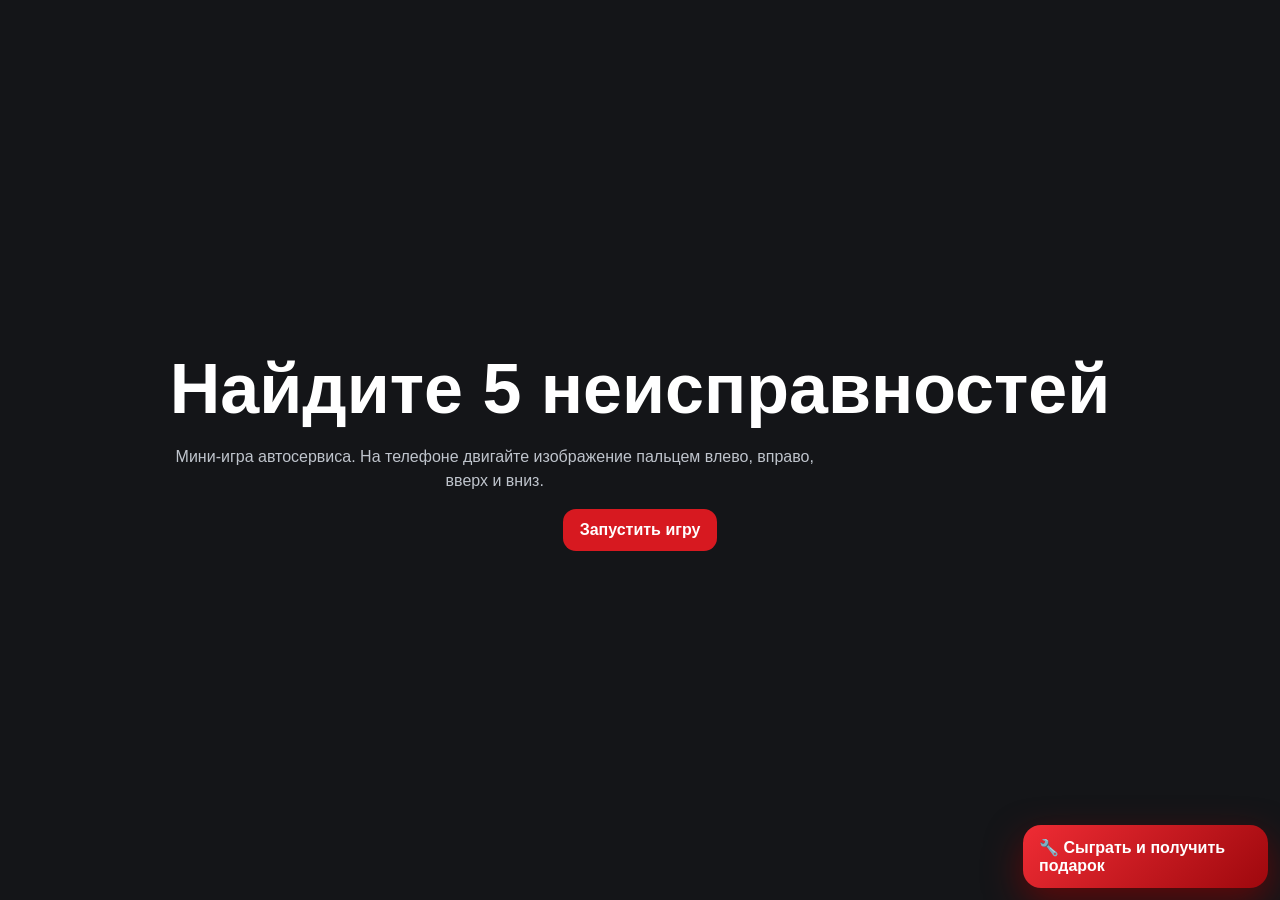
==== commit 49d406ed: "Redirect GSA demo to verified v2" ====
--- a/gsa-game-demo/index.html
+++ b/gsa-game-demo/index.html
@@ -1,72 +1 @@
-<!doctype html>
-<html lang="ru">
-<head>
-<meta charset="utf-8">
-<meta name="viewport" content="width=device-width,initial-scale=1,viewport-fit=cover,user-scalable=yes">
-<title>ГСА - Найди 5 неисправностей</title>
-<style>
-:root{--red:#d71920;--dark:#181a1d;--panel:#24272c;--green:#31d486}
-*{box-sizing:border-box}html,body{margin:0;min-height:100%}body{font:15px/1.4 Arial,sans-serif;background:#141518;color:#fff}button{font:inherit;cursor:pointer}
-.home{min-height:100vh;display:grid;place-items:center;text-align:center;padding:24px}.home h1{font-size:clamp(34px,8vw,72px);margin:0 0 18px}.home p{color:#c0c5cc;max-width:700px}.btn-red{border:0;border-radius:14px;padding:14px 20px;background:var(--red);color:#fff;font-weight:800}
-.badge{position:fixed;right:14px;bottom:14px;z-index:3;border:0;border-radius:18px;padding:13px 16px;background:linear-gradient(135deg,#ef2c34,#9e080d);color:#fff;font-weight:800;box-shadow:0 15px 40px #8f000099;animation:pulse 3s infinite;max-width:250px;text-align:left}@keyframes pulse{50%{transform:translateY(-4px)}}
-.modal{position:fixed;inset:0;z-index:10;display:none;background:#000d;padding:10px}.modal.on{display:grid;place-items:center}.box{width:min(1180px,100%);max-height:100vh;overflow:auto;background:#202226;border-radius:20px;box-shadow:0 20px 50px #0008}.head{display:flex;justify-content:space-between;align-items:center;gap:12px;padding:13px 15px;background:var(--dark);position:sticky;top:0;z-index:20}.brand{font-weight:800}.hud{display:flex;gap:8px;align-items:center;flex-wrap:wrap;justify-content:flex-end}.pill{background:#2c2f34;padding:8px 10px;border-radius:10px;font-weight:800}.pill.low{background:#b10e14}.x{width:38px;height:38px;border:0;border-radius:10px;background:#30343a;color:#fff;font-size:22px}
-.helper{display:flex;gap:8px;align-items:center;padding:10px 12px 0;flex-wrap:wrap}.helper button,.ghost-btn{border:1px solid #555;background:#2c2f34;color:#fff;border-radius:11px;padding:9px 13px;font-weight:800}.ghost-btn{background:#fff;color:#111}.status{margin-left:auto;color:#cfd3d9;font-size:13px}.status.warn{color:#ffcc66}.status.ok{color:#7de1a3}
-.scene-scroll{margin:12px;overflow:hidden;border-radius:16px;background:#000;border:1px solid #35383d;overscroll-behavior:contain}.scene{position:relative;width:100%;aspect-ratio:3/2;background:#000;overflow:hidden}.scene img,.scene svg{position:absolute;inset:0;width:100%;height:100%;display:block}.scene img{object-fit:fill;pointer-events:none;image-rendering:auto}.scene svg{touch-action:manipulation}.hot{fill:#fff0;stroke:#fff0;stroke-width:7}.hot:focus{stroke:#ffd54a;outline:none}.ring{fill:none;stroke:var(--green);stroke-width:8;opacity:0;pointer-events:none}.ring.on{opacity:1}.ring.hint{opacity:.9;stroke:#ffd54a;animation:hintPulse .9s ease-in-out 2}@keyframes hintPulse{50%{stroke-width:16}}.wrong-x{stroke:#ff4c55;stroke-width:9;stroke-linecap:round}
-.cover,.finish{position:absolute;inset:0;z-index:12;display:grid;place-items:center;background:#000b;padding:18px}.finish{display:none}.card{max-width:500px;text-align:center;background:var(--panel);padding:24px;border-radius:20px;box-shadow:0 16px 40px #0008}.card h2{margin:0 0 10px}.card p{color:#c4c9d0;line-height:1.45}.toast{position:absolute;z-index:15;left:14px;bottom:14px;max-width:calc(100% - 28px);background:#15171bf2;padding:12px 14px;border-radius:12px;display:none}.toast.on{display:block}.toast b{display:block;margin-bottom:4px}.toast span{color:#c6cbd2;font-size:13px}.coupon{font-size:28px;color:#ff4b53;font-weight:900;letter-spacing:2px;margin:15px 0}.finish-actions{display:flex;gap:10px;flex-wrap:wrap;justify-content:center}
-@media(max-width:700px){
- .modal{padding:0;align-items:stretch}.box{border-radius:0;width:100%;height:100dvh;max-height:100dvh;display:flex;flex-direction:column;overflow:hidden}.head{flex:0 0 auto;padding:7px 8px;gap:5px}.brand{font-size:11px;line-height:1.15;max-width:105px}.hud{gap:4px}.pill{padding:6px;font-size:10.5px}.x{width:33px;height:33px;font-size:19px}.helper{flex:0 0 auto;padding:6px 8px;gap:5px;min-height:43px}.helper button{padding:7px 9px;font-size:11px}.status{font-size:10.5px;line-height:1.15;text-align:right;max-width:145px}
- .scene-scroll{flex:1 1 auto;min-height:0;margin:0 7px 7px;overflow:auto;border-radius:11px;-webkit-overflow-scrolling:touch;touch-action:pan-x pan-y;scrollbar-width:thin}.scene{width:1320px;height:880px;max-width:none;aspect-ratio:auto}.scene img,.scene svg{width:1320px;height:880px}.scene svg{touch-action:pan-x pan-y}
- .cover,.finish{position:fixed;inset:0;z-index:40}.card{width:min(92vw,430px);padding:20px 15px;border-radius:16px}.card h2{font-size:20px}.card p{font-size:13px}.toast{position:fixed;left:50%;bottom:16px;transform:translateX(-50%);width:min(92vw,480px);max-width:none}.badge{right:8px;bottom:8px;max-width:210px;font-size:13px}.finish-actions .btn-red,.finish-actions .ghost-btn{width:100%}
-}
-@media(max-width:700px) and (orientation:landscape){.scene-scroll{overflow:auto}.scene{width:900px;height:600px}.scene img,.scene svg{width:900px;height:600px}.brand{max-width:180px}.status{max-width:none}}
-</style>
-</head>
-<body>
-<main class="home"><div><h1>Найдите 5 неисправностей</h1><p>Мини-игра автосервиса. На телефоне изображение можно двигать пальцем во всех направлениях.</p><button class="btn-red" id="openMain">Запустить игру</button></div></main>
-<button class="badge" id="badge">🔧 Сыграть и получить подарок</button>
-<div class="modal" id="modal" aria-hidden="true"><div class="box">
- <div class="head"><div class="brand">Гараж Счастливого Автомобиля</div><div class="hud"><span class="pill">Найдено: <b id="foundCount">0</b>/5</span><span class="pill" id="timerPill">Осталось: <b id="timer">01:30</b></span><button class="x" id="close" aria-label="Закрыть">×</button></div></div>
- <div class="helper"><button id="hintBtn">Подсказка</button><button id="soundBtn">🔊 Проверить звук</button><div id="topStatus" class="status"></div></div>
- <div class="scene-scroll" id="sceneScroll"><div class="scene" id="scene">
-  <img id="gsaCarImage" alt="Автомобиль на подъёмнике">
-  <svg id="map" viewBox="0 0 1536 1024" aria-label="Игровая карта">
-   <ellipse class="hot" data-i="tire" cx="545" cy="430" rx="115" ry="215" tabindex="0"/><ellipse class="ring" data-r="tire" cx="545" cy="430" rx="115" ry="215"/>
-   <ellipse class="hot" data-i="brake" cx="680" cy="395" rx="78" ry="105" tabindex="0"/><ellipse class="ring" data-r="brake" cx="680" cy="395" rx="78" ry="105"/>
-   <ellipse class="hot" data-i="shock" cx="650" cy="185" rx="72" ry="125" tabindex="0"/><ellipse class="ring" data-r="shock" cx="650" cy="185" rx="72" ry="125"/>
-   <ellipse class="hot" data-i="exhaust" cx="1040" cy="615" rx="245" ry="92" tabindex="0"/><ellipse class="ring" data-r="exhaust" cx="1040" cy="615" rx="245" ry="92"/>
-   <ellipse class="hot" data-i="fluid" cx="810" cy="925" rx="125" ry="58" tabindex="0"/><ellipse class="ring" data-r="fluid" cx="810" cy="925" rx="125" ry="58"/>
-  </svg>
-  <div class="toast" id="toast"><b id="toastTitle"></b><span id="toastText"></span></div>
-  <div class="cover" id="cover"><div class="card"><h2>Проведите диагностику</h2><p>Найдите 5 неисправностей за 90 секунд. Изображение загружено в полном разрешении. После нажатия кнопки прозвучит проверочный сигнал.</p><button class="btn-red" id="start">Начать диагностику</button></div></div>
-  <div class="finish" id="finish"><div class="card"><h2>Все неисправности найдены</h2><p>Первый уровень пройден.</p><div class="coupon">GSA-300</div><div class="finish-actions"><button class="btn-red" id="copyBtn">Скопировать купон</button><button class="ghost-btn" id="againBtn">Пройти ещё раз</button></div></div></div>
- </div></div>
-</div></div>
-<script src="img-1.js"></script><script src="img-2.js"></script><script src="img-3.js"></script><script src="img-4.js"></script><script src="img-5.js"></script><script src="img-6a.js"></script><script src="img-6b.js"></script><script src="img-7a.js"></script><script src="img-7b.js"></script><script src="img-8a.js"></script><script src="img-8b.js"></script>
-<script>
-(()=>{
- const $=s=>document.querySelector(s),$$=s=>document.querySelectorAll(s);
- const image=$('#gsaCarImage');if(image&&window.GSA_IMG)image.src='data:image/webp;base64,'+window.GSA_IMG;
- const DEFECTS={tire:['Изношенная шина','Износ протектора ухудшает сцепление и увеличивает тормозной путь.'],brake:['Повреждённый тормозной диск','Коррозия и борозды снижают эффективность торможения.'],shock:['Потёкший амортизатор','Масляные следы указывают на возможную потерю герметичности.'],exhaust:['Повреждённая выхлопная система','Коррозия и утечка газов вызывают шум и запах выхлопа.'],fluid:['Утечка жидкости','Пятно под машиной может быть маслом, антифризом или другой жидкостью.']};
- const modal=$('#modal'),cover=$('#cover'),finish=$('#finish'),toast=$('#toast'),timer=$('#timer'),timerPill=$('#timerPill'),foundCount=$('#foundCount'),status=$('#topStatus'),scroll=$('#sceneScroll'),map=$('#map');
- let found=new Set(),seconds=90,timerId=null,playing=false,hintIndex=0,audioCtx=null,pointerStart=null;
- function audioReady(){const AC=window.AudioContext||window.webkitAudioContext;if(!AC)return Promise.reject();if(!audioCtx)audioCtx=new AC();return audioCtx.state==='suspended'?audioCtx.resume():Promise.resolve()}
- function tone(freq,dur,type,vol,delay){const t=audioCtx.currentTime+(delay||0),o=audioCtx.createOscillator(),g=audioCtx.createGain();o.type=type;o.frequency.setValueAtTime(freq,t);g.gain.setValueAtTime(.0001,t);g.gain.exponentialRampToValueAtTime(vol,t+.012);g.gain.exponentialRampToValueAtTime(.0001,t+dur);o.connect(g);g.connect(audioCtx.destination);o.start(t);o.stop(t+dur+.04)}
- function sound(kind){audioReady().then(()=>{if(kind==='correct'){tone(740,.13,'triangle',.32,0);tone(988,.14,'triangle',.34,.11);tone(1318,.18,'triangle',.28,.23);navigator.vibrate?.(45)}else if(kind==='wrong'){tone(230,.18,'square',.26,0);tone(155,.24,'sawtooth',.22,.09);navigator.vibrate?.([70,40,70])}else{tone(523,.1,'triangle',.25,0);tone(659,.1,'triangle',.25,.1);tone(784,.14,'triangle',.25,.2)}}).catch(()=>{status.textContent='Проверьте громкость мультимедиа';status.className='status warn'})}
- function open(){modal.classList.add('on');modal.setAttribute('aria-hidden','false');document.body.style.overflow='hidden'}function close(){modal.classList.remove('on');modal.setAttribute('aria-hidden','true');document.body.style.overflow='';stopTimer();playing=false}
- $('#openMain').onclick=$('#badge').onclick=open;$('#close').onclick=close;document.addEventListener('keydown',e=>{if(e.key==='Escape')close()});
- function fmt(s){return String(s/60|0).padStart(2,'0')+':'+String(s%60).padStart(2,'0')}function updateTimer(){timer.textContent=fmt(seconds);timerPill.classList.toggle('low',seconds<=15)}function stopTimer(){if(timerId){clearInterval(timerId);timerId=null}}
- function showToast(a,b){$('#toastTitle').textContent=a;$('#toastText').textContent=b;toast.classList.add('on');clearTimeout(showToast.id);showToast.id=setTimeout(()=>toast.classList.remove('on'),2600)}
- function resetVisual(){found.clear();foundCount.textContent='0';$$('.ring').forEach(x=>x.classList.remove('on','hint'));$$('.wrong-mark').forEach(x=>x.remove());finish.style.display='none'}
- function start(){stopTimer();resetVisual();seconds=90;updateTimer();playing=true;cover.style.display='none';status.textContent='Звук включён. Двигайте фото пальцем.';status.className='status';scroll.scrollLeft=250;scroll.scrollTop=40;sound('start');timerId=setInterval(()=>{if(seconds>0){seconds--;updateTimer();if(!seconds){status.textContent='Время вышло, поиск можно продолжить';status.className='status warn';showToast('Время вышло','Можно продолжить поиск.')}}},1000)}
- $('#start').onclick=$('#againBtn').onclick=start;$('#soundBtn').onclick=()=>{sound('start');status.textContent='Проверочный звук воспроизведён';status.className='status ok'};
- function complete(){playing=false;stopTimer();status.textContent='Все дефекты найдены';status.className='status ok';setTimeout(()=>finish.style.display='grid',350)}
- function hit(id){if(!playing||found.has(id))return;found.add(id);document.querySelector('[data-r="'+id+'"]').classList.add('on');foundCount.textContent=found.size;sound('correct');showToast(...DEFECTS[id]);if(found.size===5)complete()}
- function hint(){if(!playing)return;const left=Object.keys(DEFECTS).filter(x=>!found.has(x));if(!left.length)return;const id=left[hintIndex++%left.length],ring=document.querySelector('[data-r="'+id+'"]');ring.classList.add('hint');setTimeout(()=>ring.classList.remove('hint'),1800);showToast('Подсказка',DEFECTS[id][0])}$('#hintBtn').onclick=hint;
- function point(e){const p=map.createSVGPoint();p.x=e.clientX;p.y=e.clientY;return p.matrixTransform(map.getScreenCTM().inverse())}function wrong(x,y){const ns='http://www.w3.org/2000/svg',g=document.createElementNS(ns,'g');g.classList.add('wrong-mark');for(const d of [[-14,-14,14,14],[14,-14,-14,14]]){const l=document.createElementNS(ns,'line');l.classList.add('wrong-x');l.setAttribute('x1',x+d[0]);l.setAttribute('y1',y+d[1]);l.setAttribute('x2',x+d[2]);l.setAttribute('y2',y+d[3]);g.appendChild(l)}map.appendChild(g);setTimeout(()=>g.remove(),700)}
- map.addEventListener('pointerdown',e=>{if(playing)pointerStart={x:e.clientX,y:e.clientY,id:e.target.classList.contains('hot')?e.target.dataset.i:null}});map.addEventListener('pointercancel',()=>pointerStart=null);map.addEventListener('pointerup',e=>{if(!playing||!pointerStart)return;const dx=e.clientX-pointerStart.x,dy=e.clientY-pointerStart.y,id=pointerStart.id;pointerStart=null;if(Math.hypot(dx,dy)>14)return;if(id){hit(id);return}const p=point(e);wrong(p.x,p.y);sound('wrong');showToast('Мимо','Здесь всё в порядке. Посмотрите внимательнее.')});
- $$('.hot').forEach(el=>el.addEventListener('keydown',e=>{if(e.key==='Enter'||e.key===' '){e.preventDefault();hit(el.dataset.i)}}));
- $('#copyBtn').onclick=async e=>{try{await navigator.clipboard.writeText('GSA-300');e.target.textContent='Код скопирован'}catch{e.target.textContent='GSA-300'}};
- updateTimer();
-})();
-</script>
-</body></html>
+<!doctype html><html lang="ru"><head><meta charset="utf-8"><meta name="viewport" content="width=device-width,initial-scale=1"><title>ГСА - запуск игры</title><meta http-equiv="refresh" content="0;url=index-v2.html?v=verified-20260717"></head><body style="font-family:Arial,sans-serif;background:#17191d;color:#fff;padding:24px"><p>Открываю проверенную версию игры...</p><p><a style="color:#fff" href="index-v2.html?v=verified-20260717">Открыть игру</a></p><script>location.replace('index-v2.html?v=verified-20260717');</script></body></html>
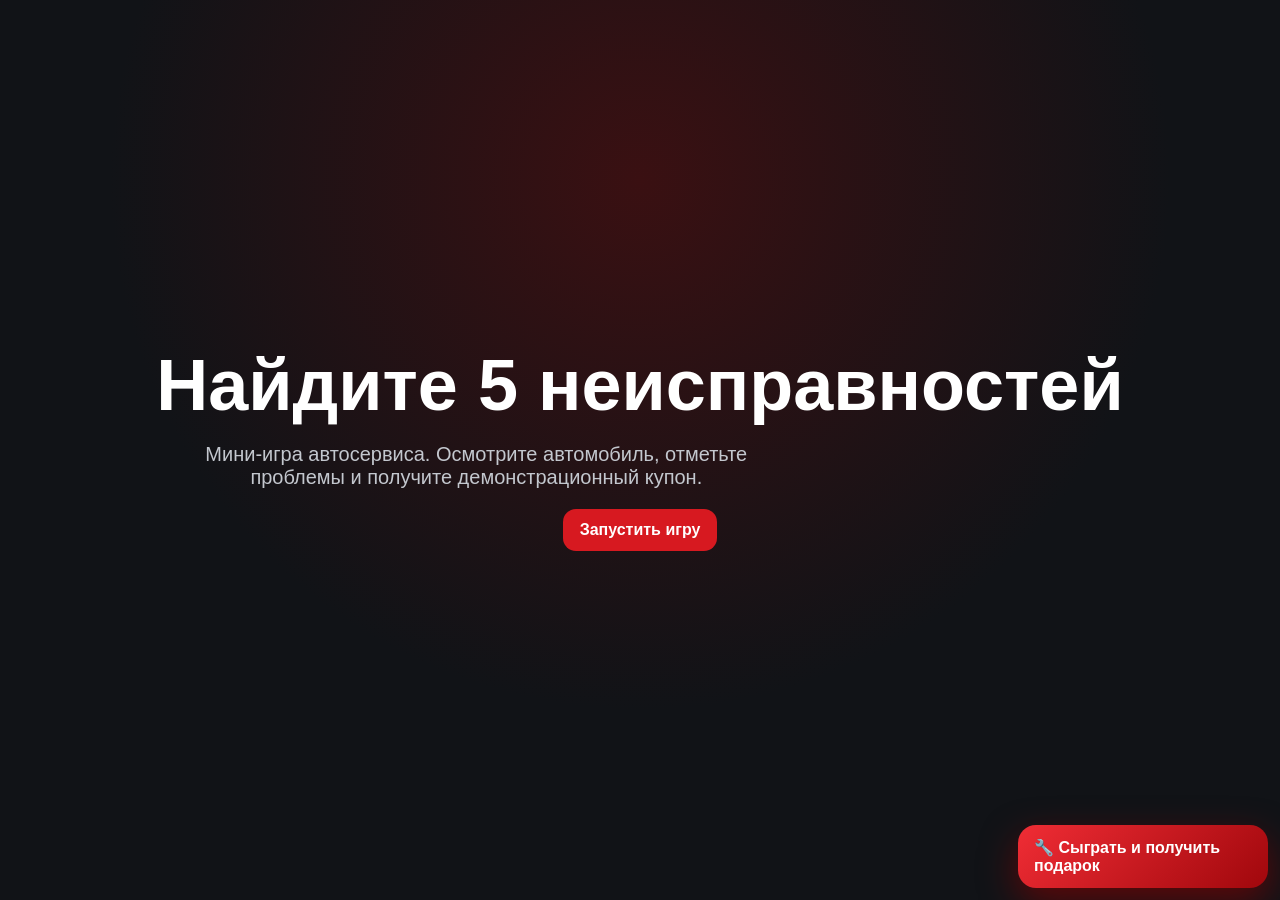
==== commit 2b325092: "Replace broken GSA demo with standalone verified game" ====
--- a/gsa-game-demo/index.html
+++ b/gsa-game-demo/index.html
@@ -1 +1,37 @@
-<!doctype html><html lang="ru"><head><meta charset="utf-8"><meta name="viewport" content="width=device-width,initial-scale=1"><title>ГСА - запуск игры</title><meta http-equiv="refresh" content="0;url=index-v2.html?v=verified-20260717"></head><body style="font-family:Arial,sans-serif;background:#17191d;color:#fff;padding:24px"><p>Открываю проверенную версию игры...</p><p><a style="color:#fff" href="index-v2.html?v=verified-20260717">Открыть игру</a></p><script>location.replace('index-v2.html?v=verified-20260717');</script></body></html>+<!doctype html>
+<html lang="ru">
+<head>
+<meta charset="utf-8">
+<meta name="viewport" content="width=device-width,initial-scale=1,viewport-fit=cover">
+<title>ГСА - Найдите 5 неисправностей</title>
+<style>
+:root{--red:#d71920;--dark:#17191d;--panel:#23262b;--green:#39d98a;--yellow:#ffd45c;--muted:#c3c7ce}*{box-sizing:border-box}html,body{margin:0;min-height:100%;font-family:Arial,sans-serif}body{background:#111317;color:#fff}button{font:inherit;cursor:pointer}.landing{min-height:100vh;display:grid;place-items:center;padding:24px;text-align:center;background:radial-gradient(circle at 50% 20%,#3a1012,#111317 55%)}.landing h1{font-size:clamp(34px,8vw,72px);line-height:1.02;margin:0 0 14px}.landing p{max-width:640px;color:var(--muted);font-size:clamp(15px,2.5vw,20px)}.btn{border:0;border-radius:13px;padding:12px 17px;font-weight:800}.btn-red{background:var(--red);color:#fff}.btn-dark{background:#31353c;color:#fff;border:1px solid #535862}.badge{position:fixed;right:12px;bottom:12px;z-index:5;max-width:250px;border:0;border-radius:18px;padding:13px 16px;background:linear-gradient(135deg,#f02d35,#a0070c);box-shadow:0 14px 36px #8f000099;color:#fff;font-weight:800;text-align:left;animation:pulse 3s infinite}@keyframes pulse{50%{transform:translateY(-4px)}}.modal{position:fixed;inset:0;z-index:20;display:none;background:#000e;padding:10px}.modal.on{display:grid;place-items:center}.box{width:min(1180px,100%);max-height:calc(100dvh - 20px);overflow:hidden;display:flex;flex-direction:column;background:#202226;border-radius:18px;box-shadow:0 18px 50px #000b}.head{display:flex;align-items:center;gap:10px;padding:10px 12px;background:var(--dark);border-bottom:1px solid #34373d}.brand{font-weight:800;line-height:1.18}.hud{margin-left:auto;display:flex;align-items:center;gap:6px;flex-wrap:wrap;justify-content:flex-end}.pill{padding:7px 9px;border-radius:10px;background:#2d3137;font-weight:800;white-space:nowrap}.pill.low{background:#a90d13}.close{width:38px;height:38px;border:0;border-radius:11px;background:#30343a;color:#fff;font-size:22px}.tools{display:flex;align-items:center;gap:7px;padding:7px 10px;border-bottom:1px solid #34373d}.status{margin-left:auto;color:var(--muted);font-size:12px;text-align:right}.status.ok{color:#8ce7af}.scene-wrap{position:relative;flex:1;min-height:0;margin:8px;overflow:hidden;border:1px solid #3d4149;border-radius:14px;background:#08090b}.scene{position:relative;width:100%;height:100%;min-height:430px}.scene svg{position:absolute;inset:0;width:100%;height:100%;display:block}.hot{fill:#fff0;stroke:#fff0;stroke-width:8;cursor:pointer}.ring{fill:none;stroke:var(--green);stroke-width:10;opacity:0;pointer-events:none;filter:drop-shadow(0 0 6px #39d98a)}.ring.on{opacity:1}.ring.hint{opacity:1;stroke:var(--yellow);animation:hint .8s ease-in-out 2}@keyframes hint{50%{stroke-width:18}}.wrong{stroke:#ff4c55;stroke-width:10;stroke-linecap:round}.cover,.finish{position:absolute;inset:0;z-index:12;display:grid;place-items:center;padding:16px;background:#000b}.finish{display:none}.card{width:min(500px,94%);padding:22px;border-radius:18px;background:var(--panel);box-shadow:0 15px 40px #000b;text-align:center}.card h2{margin:0 0 8px}.card p{margin:0 0 16px;color:#c7cbd1;line-height:1.45}.coupon{margin:10px 0 16px;color:#ff5b62;font-size:28px;font-weight:900;letter-spacing:2px}.actions{display:flex;gap:8px;justify-content:center;flex-wrap:wrap}.toast{position:absolute;left:12px;bottom:12px;z-index:14;display:none;max-width:calc(100% - 24px);padding:11px 13px;border-radius:12px;background:#15171bf2;box-shadow:0 10px 25px #000a}.toast.on{display:block}.toast b{display:block;margin-bottom:3px}.toast span{color:#c6cbd2;font-size:13px}
+@media(max-width:700px){.modal{padding:0}.box{width:100%;height:100dvh;max-height:100dvh;border-radius:0}.head{padding:7px 8px}.brand{max-width:104px;font-size:11px}.hud{gap:4px}.pill{padding:6px;font-size:10.5px}.close{width:34px;height:34px}.tools{padding:5px 7px}.tools .btn{padding:7px 9px;font-size:11px}.status{max-width:130px;font-size:10px;line-height:1.15}.scene-wrap{margin:6px}.scene{min-height:0;height:calc(100dvh - 100px)}.cover,.finish{position:fixed;inset:0;z-index:50}.card{width:min(92vw,430px);padding:19px 14px}.toast{position:fixed;left:50%;bottom:14px;width:min(92vw,480px);max-width:none;transform:translateX(-50%)}.badge{right:8px;bottom:8px;max-width:215px;font-size:13px}}
+</style>
+</head>
+<body>
+<main class="landing"><div><h1>Найдите 5 неисправностей</h1><p>Мини-игра автосервиса. Осмотрите автомобиль, отметьте проблемы и получите демонстрационный купон.</p><button class="btn btn-red" id="open">Запустить игру</button></div></main>
+<button class="badge" id="badge">🔧 Сыграть и получить подарок</button>
+<div class="modal" id="modal" aria-hidden="true"><div class="box">
+<div class="head"><div class="brand">Гараж Счастливого Автомобиля</div><div class="hud"><span class="pill">Найдено: <b id="count">0</b>/5</span><span class="pill" id="timerPill">Осталось: <b id="timer">01:30</b></span><button class="close" id="close" aria-label="Закрыть">×</button></div></div>
+<div class="tools"><button class="btn btn-dark" id="hint">Подсказка</button><button class="btn btn-dark" id="sound">🔊 Звук</button><div class="status ok" id="status">Самостоятельный файл загружен</div></div>
+<div class="scene-wrap"><div class="scene">
+<svg id="map" viewBox="0 0 1200 675" role="img" aria-label="Красный автомобиль в автосервисе">
+<defs><linearGradient id="bg" x1="0" y1="0" x2="0" y2="1"><stop stop-color="#363b42"/><stop offset="1" stop-color="#111419"/></linearGradient><linearGradient id="car" x1="0" y1="0" x2="1" y2="1"><stop stop-color="#f23b42"/><stop offset=".55" stop-color="#be1016"/><stop offset="1" stop-color="#72070b"/></linearGradient><radialGradient id="wheel"><stop stop-color="#30343a"/><stop offset=".55" stop-color="#141619"/><stop offset="1" stop-color="#050607"/></radialGradient><filter id="shadow"><feDropShadow dx="0" dy="12" stdDeviation="14" flood-opacity=".65"/></filter></defs>
+<rect width="1200" height="675" fill="url(#bg)"/><rect y="520" width="1200" height="155" fill="#15181c"/><path d="M0 520H1200" stroke="#656b73" stroke-width="3"/><g opacity=".35" stroke="#9ba2aa" stroke-width="5"><path d="M115 0v520M1085 0v520M0 120h1200M0 260h1200"/></g><g fill="#d7d9dd" opacity=".85"><rect x="60" y="66" width="230" height="30" rx="8"/><rect x="455" y="66" width="290" height="30" rx="8"/><rect x="910" y="66" width="230" height="30" rx="8"/></g>
+<g filter="url(#shadow)"><path d="M185 420c20-95 72-172 162-214 59-28 136-39 252-35 143 5 258 30 347 99l94 74c35 28 53 57 58 94l5 42H138l8-37c6-14 18-20 39-23z" fill="url(#car)" stroke="#ff646a" stroke-width="5"/><path d="M375 215c58-22 130-31 224-28 99 4 184 20 254 55l56 42H319l56-69z" fill="#11171d" stroke="#b7c5d0" stroke-width="4"/><path d="M576 187v97M323 284h587" stroke="#6f7c87" stroke-width="4"/><path d="M185 419h913" stroke="#5d090d" stroke-width="10"/><path d="M266 454h725" stroke="#46070a" stroke-width="15"/><path d="M934 326h130l30 44-150 7z" fill="#f6f8fa" opacity=".88"/><path d="M161 383h103l-19 57h-99z" fill="#ffe9a6"/><circle cx="343" cy="466" r="110" fill="url(#wheel)" stroke="#454a51" stroke-width="8"/><circle cx="343" cy="466" r="55" fill="#77808a"/><circle cx="343" cy="466" r="19" fill="#23272d"/><circle cx="912" cy="466" r="110" fill="url(#wheel)" stroke="#454a51" stroke-width="8"/><circle cx="912" cy="466" r="55" fill="#77808a"/><circle cx="912" cy="466" r="19" fill="#23272d"/></g>
+<g id="clues"><path d="M319 375l18 18-12 17 22 16" fill="none" stroke="#e8eaed" stroke-width="7"/><path d="M520 191l24 22-21 17 34 28" fill="none" stroke="#e8eaed" stroke-width="5"/><path d="M270 485q68 24 145 0" fill="none" stroke="#cfd3d8" stroke-width="9" stroke-dasharray="18 11"/><path d="M695 472h150l-32 23H684z" fill="#6b340e" opacity=".9"/><path d="M1000 487h128" stroke="#bfc4cb" stroke-width="18" stroke-linecap="round"/><path d="M1052 480l22 24" stroke="#111" stroke-width="8"/><ellipse cx="620" cy="592" rx="108" ry="30" fill="#060707" opacity=".9"/><ellipse cx="620" cy="585" rx="70" ry="15" fill="#4a1115" opacity=".75"/></g>
+<ellipse class="hot" data-id="tire" cx="343" cy="466" rx="108" ry="110" tabindex="0"/><ellipse class="ring" data-ring="tire" cx="343" cy="466" rx="118" ry="120"/>
+<ellipse class="hot" data-id="glass" cx="528" cy="227" rx="90" ry="63" tabindex="0"/><ellipse class="ring" data-ring="glass" cx="528" cy="227" rx="100" ry="73"/>
+<ellipse class="hot" data-id="rust" cx="760" cy="478" rx="105" ry="42" tabindex="0"/><ellipse class="ring" data-ring="rust" cx="760" cy="478" rx="116" ry="52"/>
+<ellipse class="hot" data-id="exhaust" cx="1058" cy="492" rx="95" ry="50" tabindex="0"/><ellipse class="ring" data-ring="exhaust" cx="1058" cy="492" rx="105" ry="60"/>
+<ellipse class="hot" data-id="fluid" cx="620" cy="588" rx="118" ry="48" tabindex="0"/><ellipse class="ring" data-ring="fluid" cx="620" cy="588" rx="128" ry="58"/>
+</svg>
+<div class="toast" id="toast"><b id="toastTitle"></b><span id="toastText"></span></div>
+<div class="cover" id="cover"><div class="card"><h2>Проведите диагностику</h2><p>Найдите 5 неисправностей за 90 секунд. Нажимайте на подозрительные места автомобиля.</p><button class="btn btn-red" id="start">Начать диагностику</button></div></div>
+<div class="finish" id="finish"><div class="card"><h2>Все неисправности найдены</h2><p>Первый уровень пройден.</p><div class="coupon">GSA-300</div><div class="actions"><button class="btn btn-red" id="copy">Скопировать купон</button><button class="btn btn-dark" id="again">Пройти ещё раз</button></div></div></div>
+</div></div></div></div>
+<script>
+(()=>{const $=s=>document.querySelector(s),$$=s=>document.querySelectorAll(s),D={tire:['Изношенная шина','Износ протектора ухудшает сцепление и увеличивает тормозной путь.'],glass:['Трещина на стекле','Повреждение может увеличиваться и ухудшать обзор.'],rust:['Коррозия порога','Ржавчину важно остановить до разрушения металла.'],exhaust:['Повреждённый глушитель','Трещина вызывает шум и утечку выхлопных газов.'],fluid:['Утечка жидкости','Пятно под автомобилем требует диагностики.']};let found=new Set(),sec=90,int=null,play=false,h=0,ctx=null;const modal=$('#modal'),cover=$('#cover'),finish=$('#finish'),timer=$('#timer'),pill=$('#timerPill'),count=$('#count'),toast=$('#toast'),map=$('#map');function open(){modal.classList.add('on');document.body.style.overflow='hidden'}function close(){modal.classList.remove('on');document.body.style.overflow='';stop();play=false}$('#open').onclick=$('#badge').onclick=open;$('#close').onclick=close;document.addEventListener('keydown',e=>{if(e.key==='Escape')close()});function fmt(n){return String(n/60|0).padStart(2,'0')+':'+String(n%60).padStart(2,'0')}function upd(){timer.textContent=fmt(sec);pill.classList.toggle('low',sec<=15)}function stop(){if(int){clearInterval(int);int=null}}async function audio(){const AC=window.AudioContext||window.webkitAudioContext;if(!ctx)ctx=new AC();if(ctx.state==='suspended')await ctx.resume()}function tone(f,d,t='triangle',v=.22,delay=0){const n=ctx.currentTime+delay,o=ctx.createOscillator(),g=ctx.createGain();o.type=t;o.frequency.value=f;g.gain.setValueAtTime(.0001,n);g.gain.exponentialRampToValueAtTime(v,n+.01);g.gain.exponentialRampToValueAtTime(.0001,n+d);o.connect(g);g.connect(ctx.destination);o.start(n);o.stop(n+d+.03)}async function sound(k){try{await audio();if(k==='ok'){tone(740,.13);tone(990,.14,'triangle',.26,.11);tone(1320,.18,'triangle',.22,.23);navigator.vibrate?.(45)}else if(k==='bad'){tone(220,.18,'square');tone(150,.23,'sawtooth',.18,.08);navigator.vibrate?.([60,35,60])}else{tone(520,.1);tone(660,.1,'triangle',.22,.1);tone(780,.14,'triangle',.22,.2)}}catch{}}function note(a,b){$('#toastTitle').textContent=a;$('#toastText').textContent=b;toast.classList.add('on');clearTimeout(note.t);note.t=setTimeout(()=>toast.classList.remove('on'),2500)}function reset(){found.clear();count.textContent='0';$$('.ring').forEach(x=>x.classList.remove('on','hint'));$$('.wrong').forEach(x=>x.remove());finish.style.display='none'}function start(){stop();reset();sec=90;upd();play=true;cover.style.display='none';sound('start');int=setInterval(()=>{if(sec>0){sec--;upd();if(!sec){stop();note('Время вышло','Можно продолжить поиск без таймера.')}}},1000)}$('#start').onclick=$('#again').onclick=start;$('#sound').onclick=()=>{sound('start');$('#status').textContent='Проверочный звук воспроизведён'};function hit(id){if(!play||found.has(id))return;found.add(id);$('[data-ring="'+id+'"]').classList.add('on');count.textContent=found.size;sound('ok');note(...D[id]);if(found.size===5){play=false;stop();setTimeout(()=>finish.style.display='grid',350)}}$$('.hot').forEach(el=>{el.addEventListener('click',e=>{e.stopPropagation();hit(el.dataset.id)});el.addEventListener('keydown',e=>{if(e.key==='Enter'||e.key===' '){e.preventDefault();hit(el.dataset.id)}})});$('#hint').onclick=()=>{if(!play)return;const left=Object.keys(D).filter(x=>!found.has(x));if(!left.length)return;const id=left[h++%left.length],r=$('[data-ring="'+id+'"]');r.classList.add('hint');setTimeout(()=>r.classList.remove('hint'),1700);note('Подсказка',D[id][0])};map.addEventListener('click',e=>{if(!play||e.target.classList.contains('hot'))return;const p=map.createSVGPoint();p.x=e.clientX;p.y=e.clientY;const q=p.matrixTransform(map.getScreenCTM().inverse()),ns='http://www.w3.org/2000/svg',g=document.createElementNS(ns,'g');for(const d of [[-14,-14,14,14],[14,-14,-14,14]]){const l=document.createElementNS(ns,'line');l.classList.add('wrong');l.setAttribute('x1',q.x+d[0]);l.setAttribute('y1',q.y+d[1]);l.setAttribute('x2',q.x+d[2]);l.setAttribute('y2',q.y+d[3]);g.appendChild(l)}map.appendChild(g);setTimeout(()=>g.remove(),650);sound('bad');note('Мимо','Здесь всё в порядке. Посмотрите внимательнее.')});$('#copy').onclick=async e=>{try{await navigator.clipboard.writeText('GSA-300');e.target.textContent='Код скопирован'}catch{e.target.textContent='GSA-300'}};upd()})();
+</script>
+</body></html>
